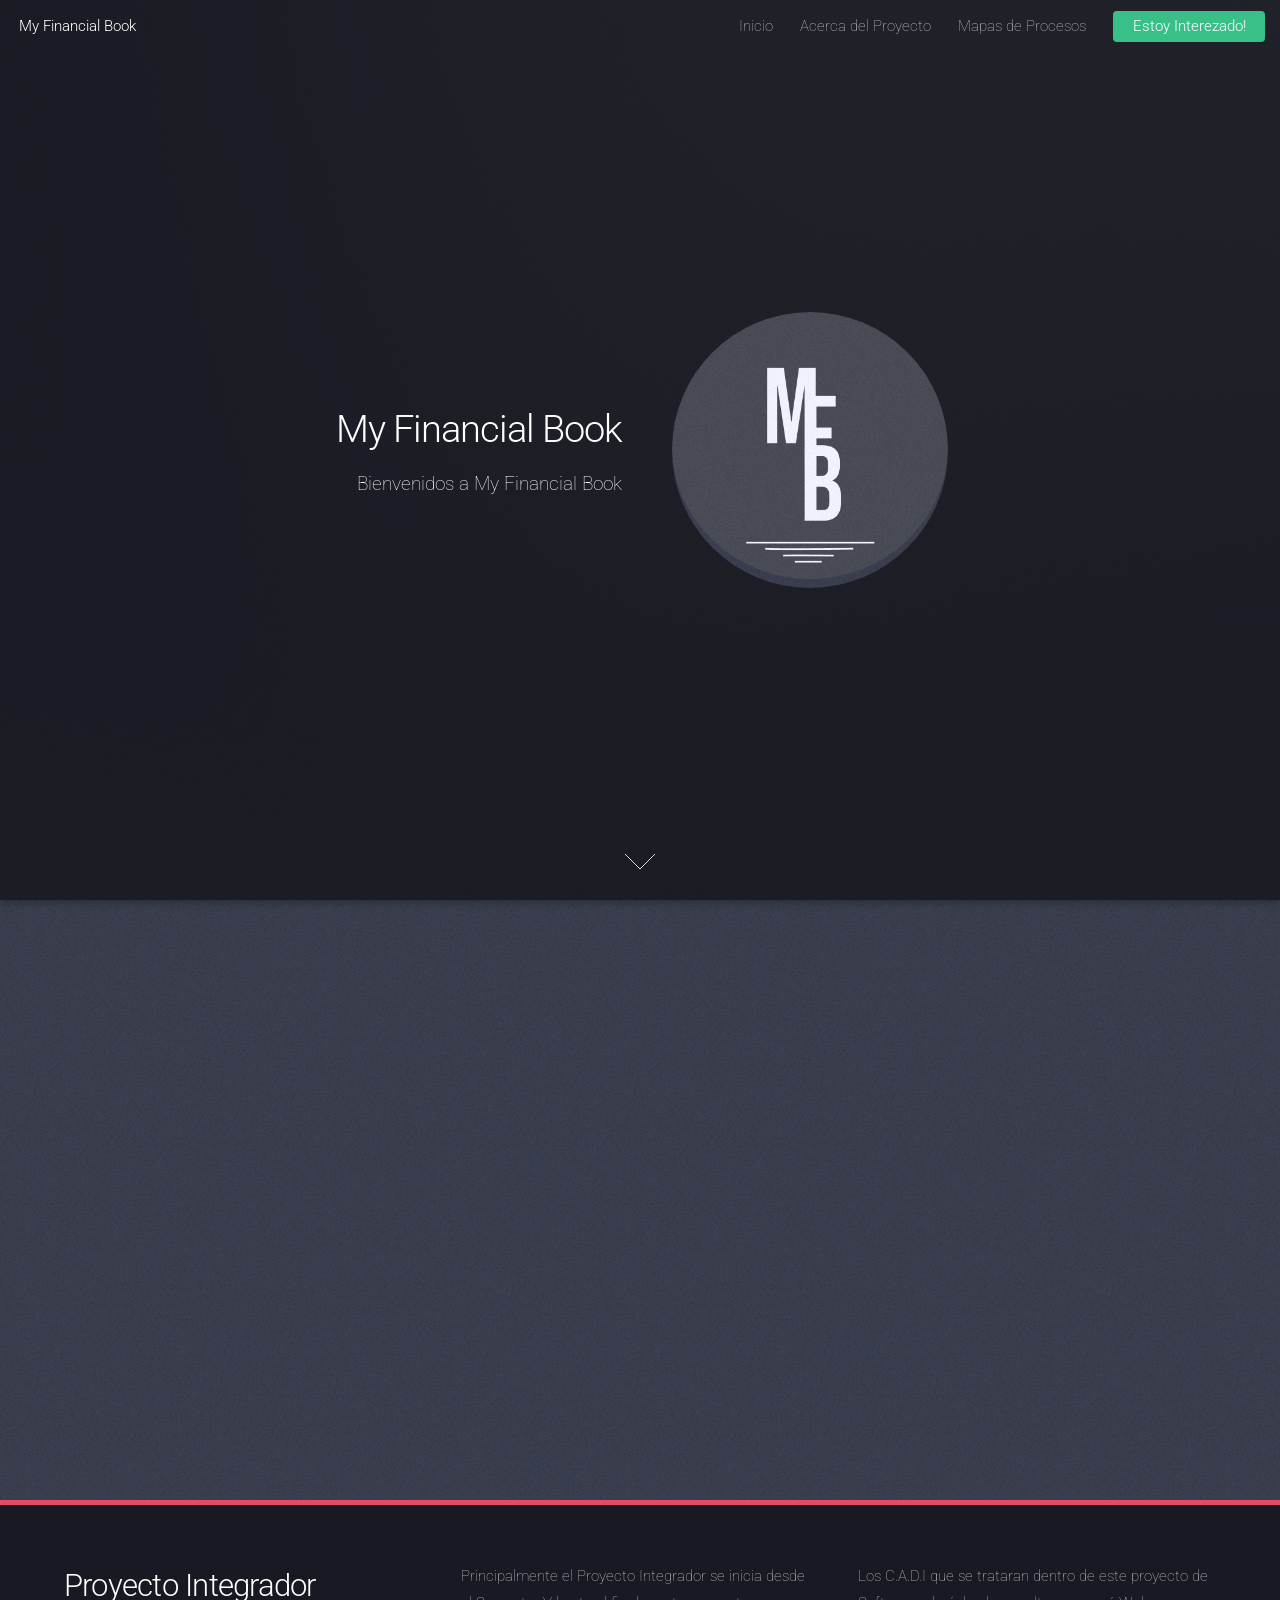
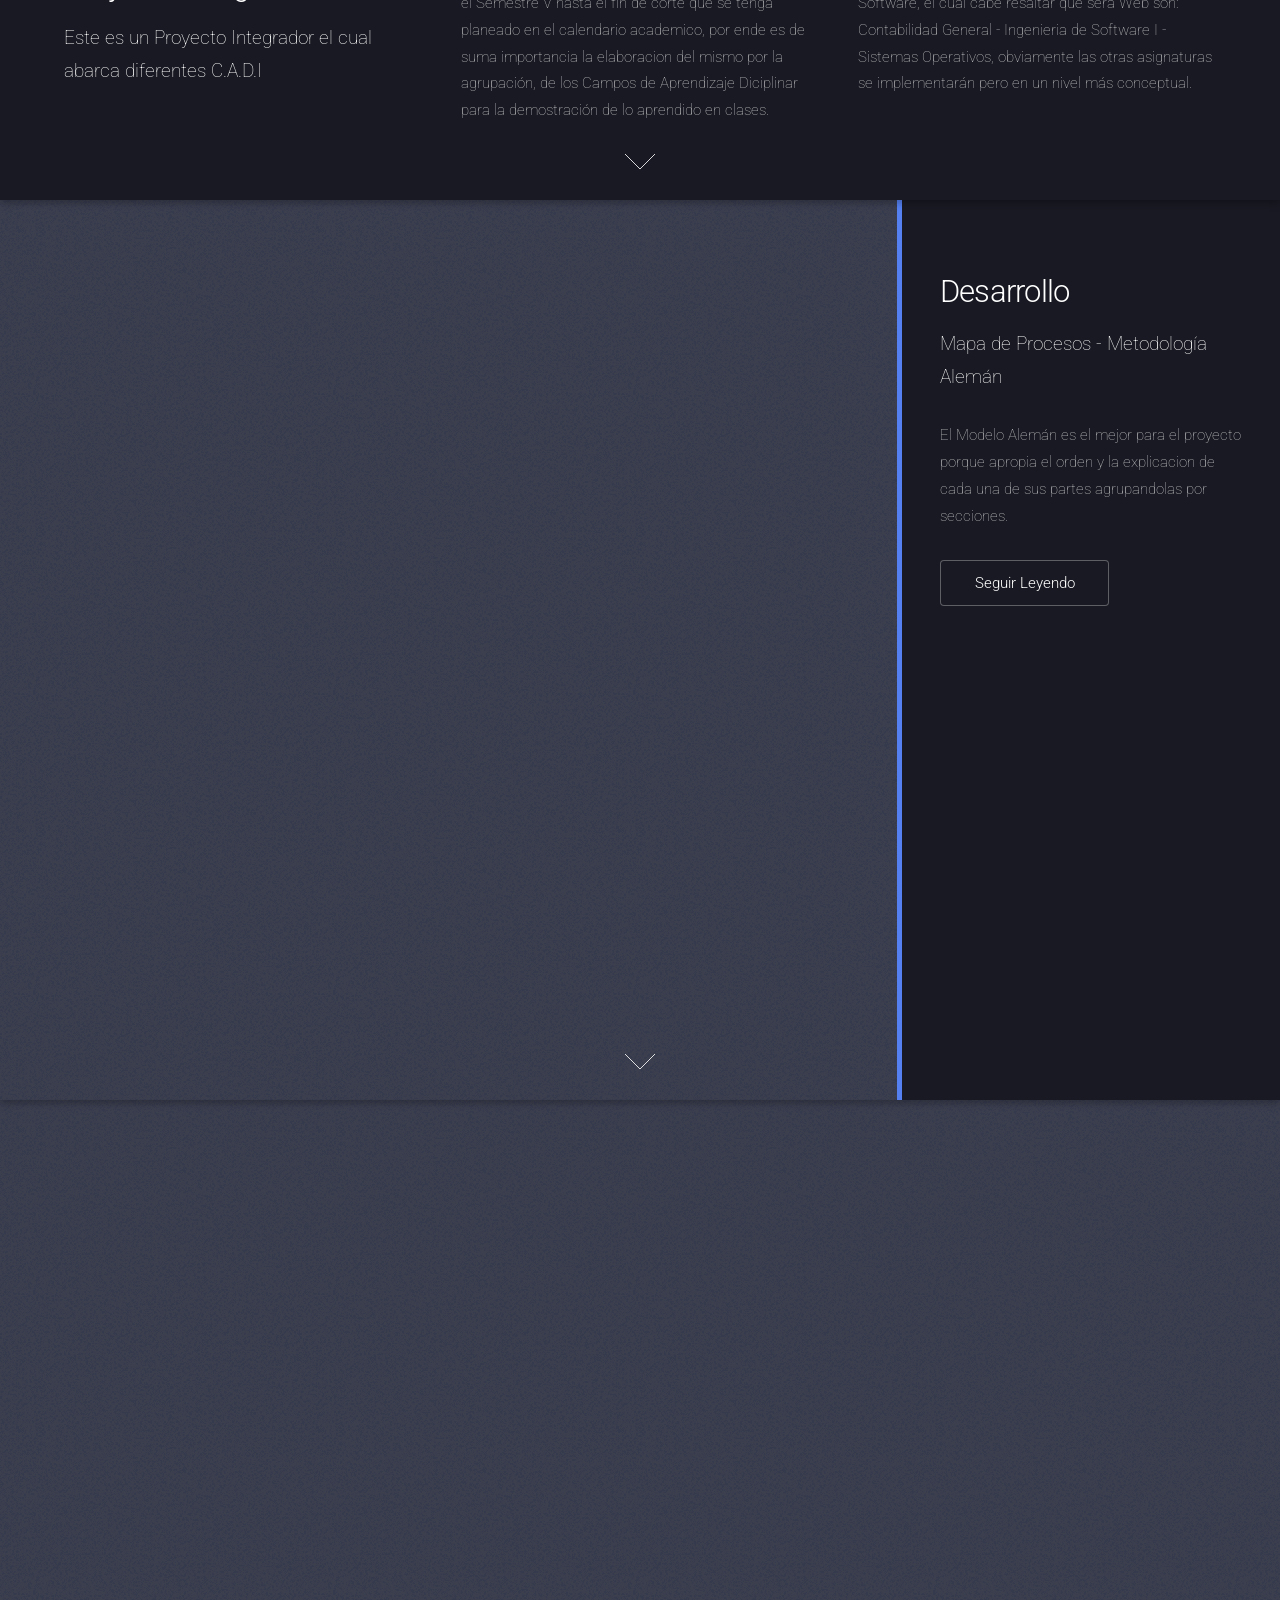
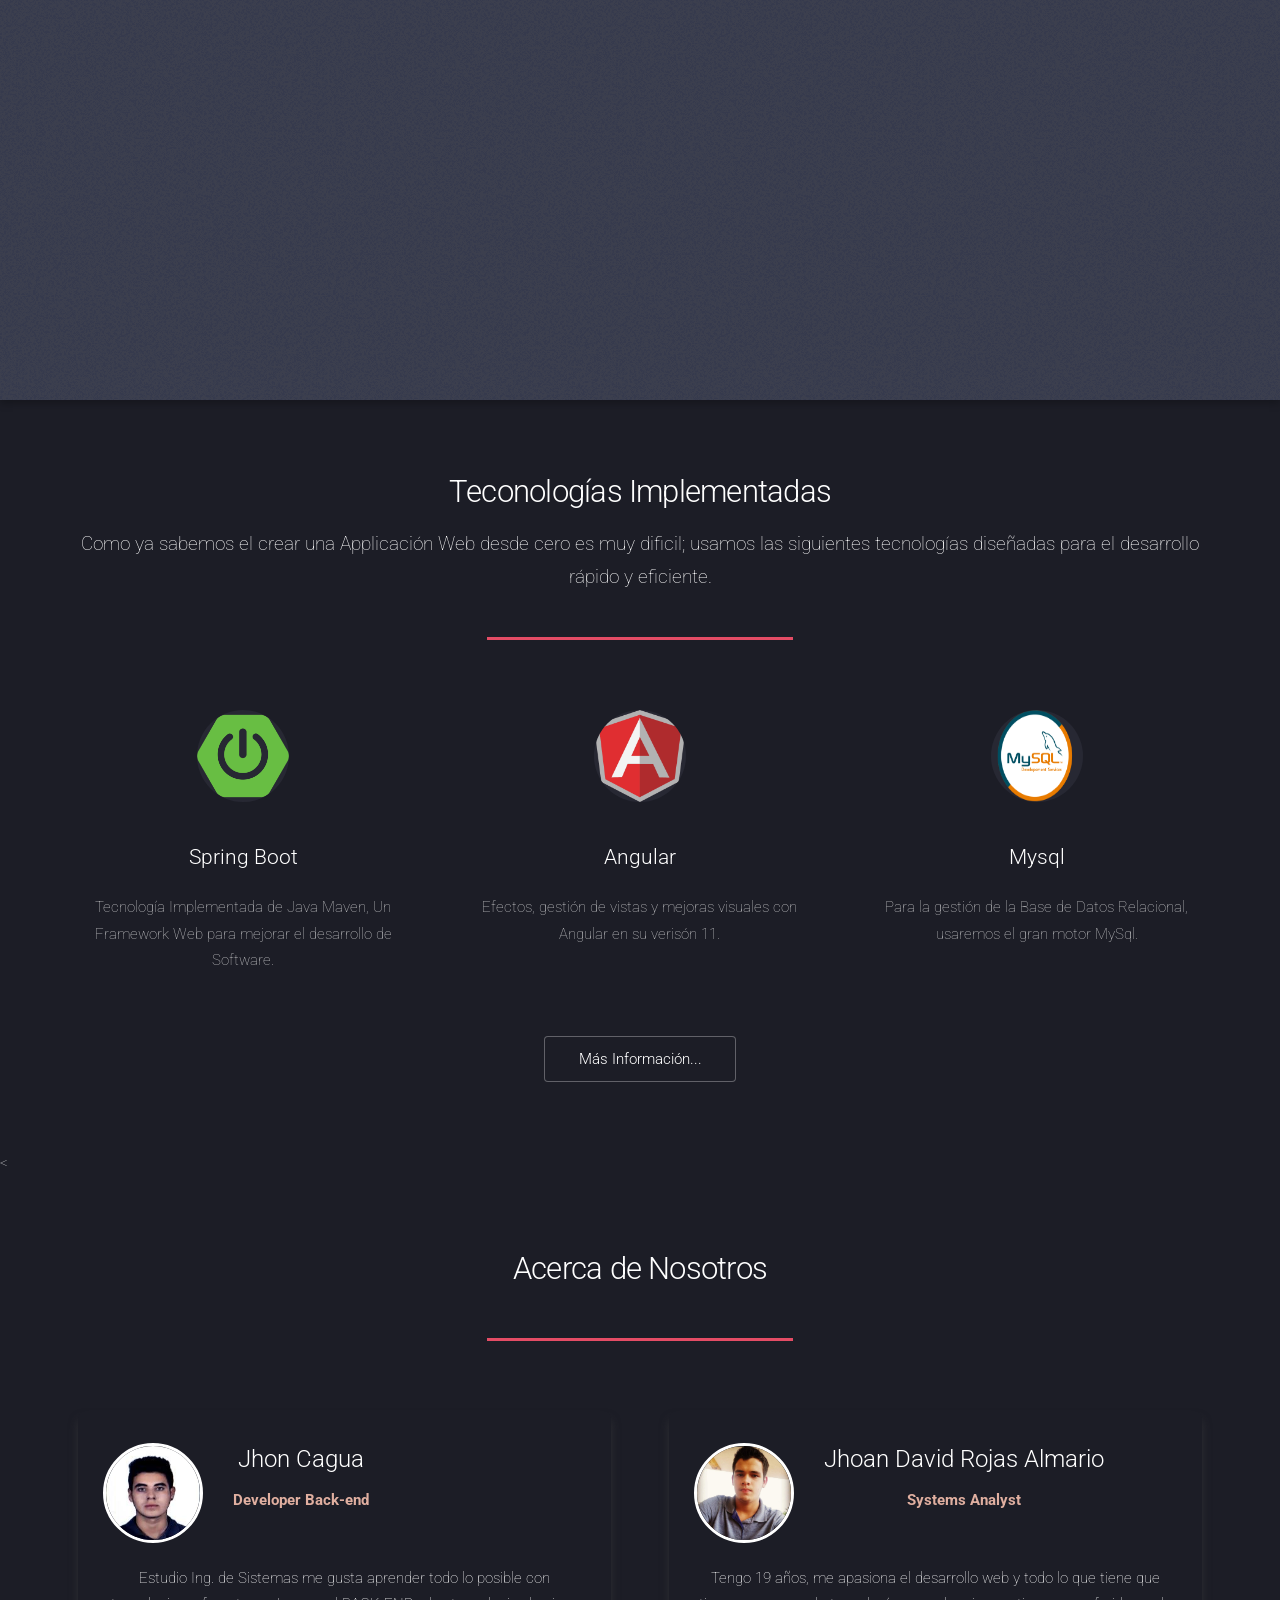
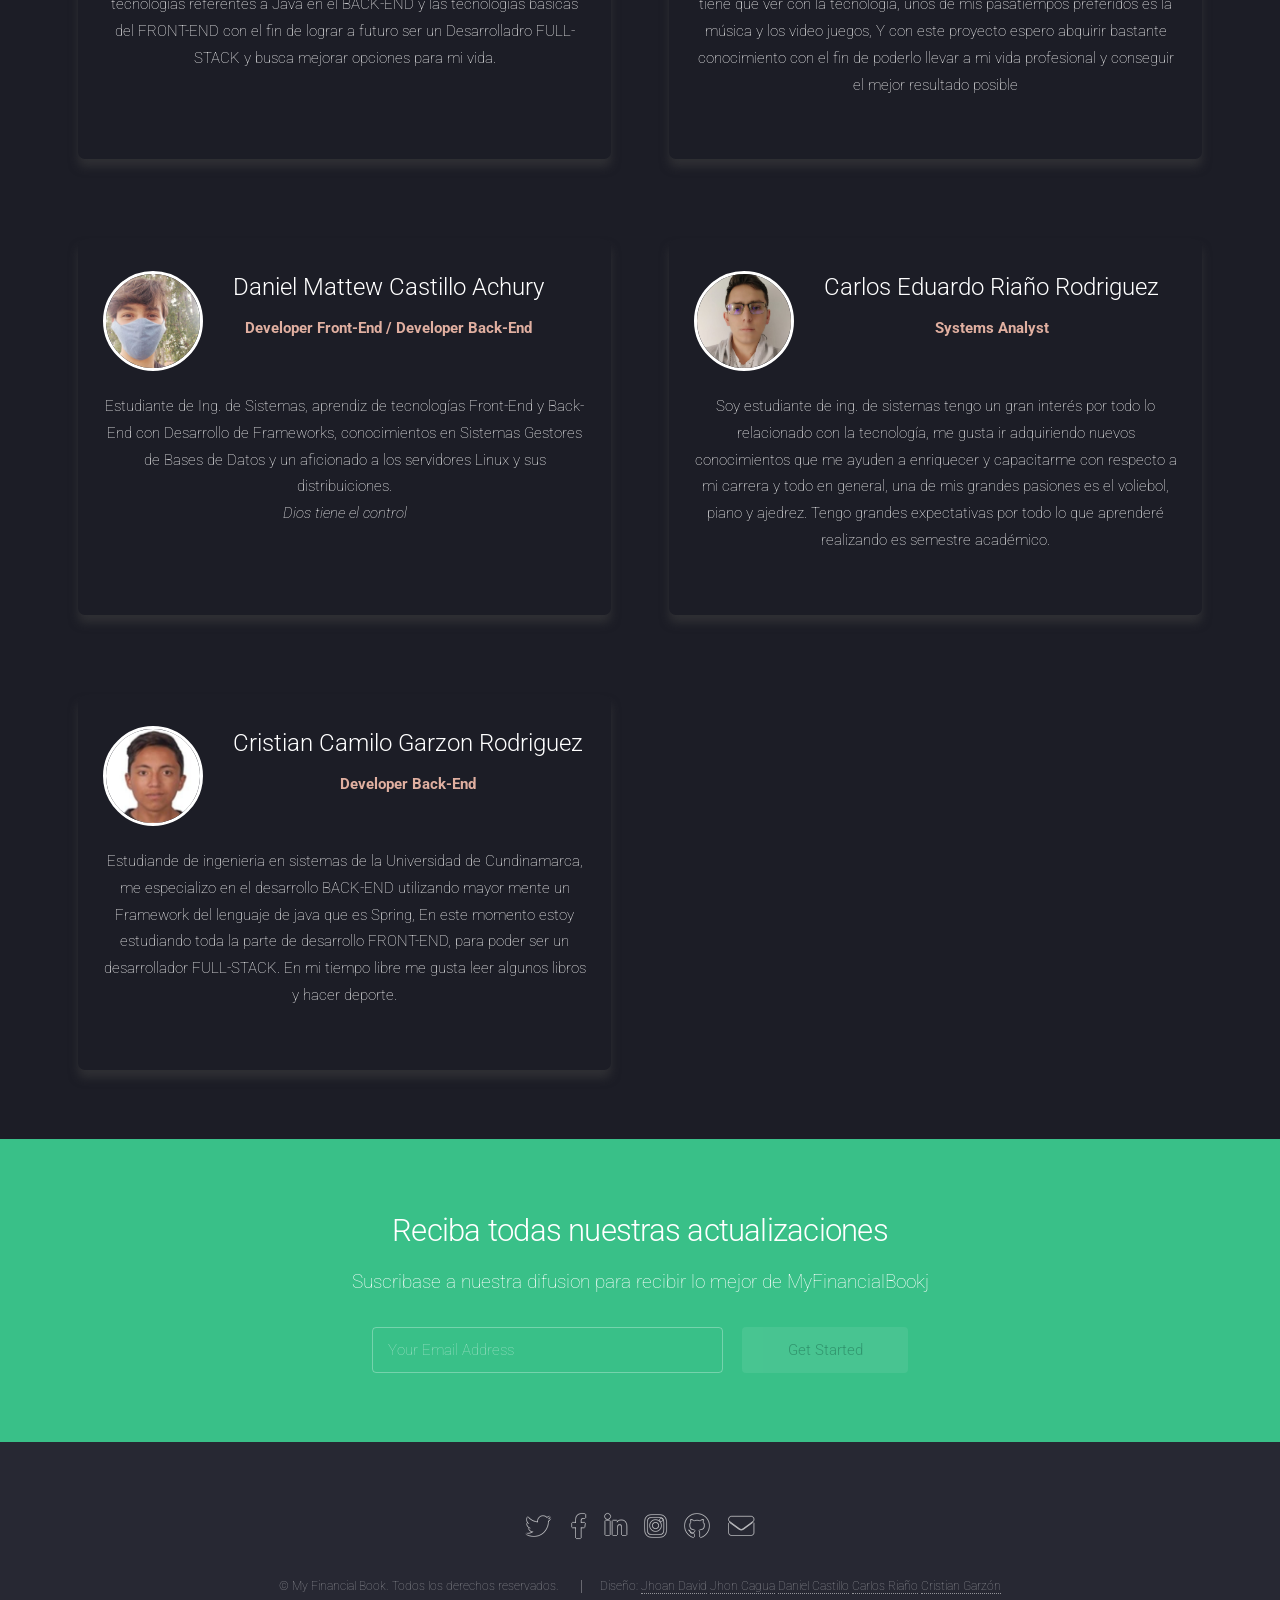
==== index.html @ 5e16d626 "Add files via upload" ====
<!DOCTYPE HTML>
<!---->

<html>
	<head>
		<title>Proyecto Integrador - Semestre V</title>
		<meta charset="utf-8" />
		<meta name="viewport" content="width=device-width, initial-scale=1, user-scalable=no" />
		<link rel="stylesheet" href="assets/css/main.css" />
		<link rel="stylesheet" href="assets/css/acercaNosotros.css">
		<noscript><link rel="stylesheet" href="assets/css/noscript.css" /></noscript>
	</head>
	<body class="is-preload landing">
		<div id="page-wrapper">

			<!-- Cabecera -->
				<header id="header">
					<h1 id="logo"><a href="index.html">My Financial Book</a></h1>
					<nav id="nav">
						<ul>
							<li><a href="index.html">Inicio</a></li>
							<li>
								<a href="#">Acerca del Proyecto</a>
								<ul>
									<li><a href="left-sidebar.html">Objetivos</a></li>
									<li><a href="right-sidebar.html">¿Como surgió el Proyecto?</a></li>
									<li><a href="no-sidebar.html">Aspectos Positivos</a></li>
									<li><a href="negativo-no-sidebar.html">Aspectos Negativos</a></li>
									<li><a href="producto-no-sidebar.html">Producto Final y/o Resultado</a></li>
									<li><a href="Cronograma-right-sidebar.html">Cronograma de Actividades</a></li>
									<li>
										<a href="#">Tecnicas 
											de Recolección de Datos</a>
										<ul>
											<li><a href="Entrevista-left-sidebar.html">Entrevista</a></li>
											<li><a href="Encuesta-left-sidebar.html">Encuesta</a></li>
											<li><a href="Observacion-left-sidebar.html">Observación</a></li>
											<li><a href="Diccionario-left-sidebar.html">Diccionario de Datos</a></li>
											<li><a href="Diagrama-left-sidebar.html">Diagrama de Flujo</a></li>
										</ul>
									</li>
								</ul>
							</li>
							<li><a href="elements.html">Mapas de Procesos</a></li>
							<li><a href="#Intermedio" class="button primary">Estoy Interezado!</a></li>
						</ul>
					</nav>
				</header>

			<!-- Banner -->
				<section id="banner">
					<div class="content">
						<header>
							<h2>My Financial Book</h2>
							<p>Bienvenidos a My Financial Book<br/></p>
						</header>
						<span class="image"><img src="images/logo.png" alt="" /></span>
					</div>
					<a href="#one" class="goto-next scrolly">Next</a>
				</section>

			<!-- One -->
				<section id="one" class="spotlight style1 bottom">
					<span class="image fit main"><img src="images/principal.jpg" alt="" /></span>
					<div class="content">
						<div class="container">
							<div class="row">
								<div class="col-4 col-12-medium">
									<header>
										<h2>Proyecto Integrador</h2>
										<p>Este es un Proyecto Integrador el cual abarca diferentes C.A.D.I</p>
									</header>
								</div>
								<div class="col-4 col-12-medium">
									<p>Principalmente el Proyecto Integrador se inicia desde el Semestre V 
										hasta el fin de corte que se tenga planeado en el calendario academico,
										por ende es de suma importancia la elaboracion del mismo por la agrupación,
										de los Campos de Aprendizaje Diciplinar para la demostración de lo aprendido
										en clases.
									</p>
								</div>
								<div class="col-4 col-12-medium">
									<p>Los C.A.D.I que se trataran dentro de este proyecto de Software, el cúal 
										cabe resaltar que será Web son: Contabilidad General - Ingenieria de Software I 
										- Sistemas Operativos, obviamente las otras asignaturas se implementarán pero 
										en un nivel más conceptual.
									</p>
								</div>
							</div>
						</div>
					</div>
					<a href="#two" class="goto-next scrolly">Next</a>
				</section>

			<!-- Two -->
				<section id="two" class="spotlight style2 right">
					<span class="image fit main"><img src="images/banner2.jpg" alt="" /></span>
					<div class="content">
						<header>
							<h2>Desarrollo</h2>
							<p>Mapa de Procesos - Metodología Alemán</p>
						</header>
						<p>El Modelo Alemán es el mejor para el proyecto porque apropia el orden y la 
							explicacion de cada una de sus partes agrupandolas por secciones.</p>
						<ul class="actions">
							<li><a href="elements.html" class="button">Seguir Leyendo</a></li>
						</ul>
					</div>
					<a href="#three" class="goto-next scrolly">Next</a>
				</section>

			<!-- Three -->
				<section id="three" class="spotlight style3 left">
					<span class="image fit main bottom"><img src="images/foto3.jpg" alt="" /></span>
					<div class="content">
						<header>
							<h2>Objetivos del Proyecto</h2>
							<p>Objetivos Generales y Especificos</p>
						</header>
						<p>Objetivos claricados acerca del proyecto y con sus especificaciones</p>
						<ul class="actions">
							<li><a href="left-sidebar.html" class="button">Seguir Leyendo</a></li>
						</ul>
					</div>
					<a href="#four" class="goto-next scrolly">Next</a>
				</section>

			<!-- Four -->
				<section id="four" class="wrapper style1 special fade-up">
					<div class="container">
						<header class="major">
							<h2>Teconologías Implementadas </h2>
							<p>Como ya sabemos el crear una Applicación Web desde cero es muy dificil; usamos 
								las siguientes tecnologías diseñadas para el desarrollo rápido y eficiente.
							</p>
						</header>
						<div class="box alt">
							<div class="row gtr-uniform">
								<section class="col-4 col-6-medium col-12-xsmall">
									<img src="/images/spring-boot.png" class="icon solid alt major fa-chart-area"></img>
									<h3>Spring Boot </h3>
									<p>Tecnología Implementada de Java Maven, Un Framework Web para mejorar el desarrollo de Software.</p>
								</section>
								<section class="col-4 col-6-medium col-12-xsmall">
									<img src="/images/angular.png"  class="icon solid alt major fa-comment"></img>
									<h3>Angular</h3>
									<p>Efectos, gestión de vistas y mejoras visuales con Angular en su verisón 11.</p>
								</section>
								<section class="col-4 col-6-medium col-12-xsmall">
									<img src="/images/mysql.png" class="icon solid alt major fa-flask"></img>
									<h3>Mysql</h3>
									<p>Para la gestión de la Base de Datos Relacional, usaremos el gran motor MySql.</p>
								</section>
								
							</div>
						</div>
						<footer class="major">
							<ul class="actions special">
								<li><a href="https://spring.io/" class="button">Más Información...</a></li>
							</ul>
						</footer>
					</div>
				</section>

				< <!-- Intermidian -> (About) -->
				<section id="Intermedio" class="wrapper style1 special fade-up">
					<div class="container">
						<header class="major">
							<h2>Acerca de Nosotros</h2>
						</header>
						<div class="box alt">
							<div class="row gtr-uniform">
								<div class="testimony__grid">
									<article class="testimony__item">
										<div class="testimony__person">
											<img src="images/sebas_3.jpg" class="testimony__img" alt="">
											<div class="testimony__texts">
												<h3 class="testimony__name">Jhon Cagua</h3>
												<p class="testimony__verification">Developer Back-end</p>
											</div>
										</div>
										<p class="testimony__reviw">Estudio Ing. de Sistemas me gusta aprender todo lo posible con tecnologias
											referentes a Java en el BACK-END y las tecnologias basicas del FRONT-END con el fin de lograr
											a futuro ser un Desarrolladro FULL-STACK y busca mejorar opciones para mi vida.
										</p>
									</article>
									<article class="testimony__item">
										<div class="testimony__person">
											<img src="images/johan.jpeg" class="testimony__img" alt="">
											<div class="testimony__texts">
												<h3 class="testimony__name">Jhoan David Rojas Almario</h3>
												<p class="testimony__verification">Systems Analyst</p>
											</div>
										</div>
										<p class="testimony__reviw"> 
											Tengo 19 años, me apasiona el desarrollo web y todo lo que tiene que tiene que ver con la tecnología,
											unos de mis pasatiempos preferidos es la música y los video juegos, Y con este proyecto 
											espero abquirir bastante conocimiento con el fin de poderlo llevar a mi vida profesional 
											y conseguir el mejor resultado posible</p>
									</article>
									<article class="testimony__item">
										<div class="testimony__person">
											<img src="images/DanielCas.jpg" class="testimony__img" alt="">
											<div class="testimony__texts">
												<h3 class="testimony__name">Daniel Mattew Castillo Achury</h3>
												<p class="testimony__verification">Developer Front-End / Developer Back-End</p>
											</div>
										</div>
										<p class="testimony__reviw"> 
											Estudiante de Ing. de Sistemas, aprendiz de tecnologías Front-End y Back-End
										con Desarrollo de Frameworks, conocimientos en Sistemas Gestores de Bases de Datos y un 
									aficionado a los servidores Linux y sus distribuiciones. <br> <i>Dios tiene el control</i> </p>
									</article>
									<article class="testimony__item">
										<div class="testimony__person">
											<img src="images/eduardo.jpeg" class="testimony__img" alt="">
											<div class="testimony__texts">
												<h3 class="testimony__name">Carlos Eduardo Riaño Rodriguez</h3>
												<p class="testimony__verification">Systems Analyst</p>
											</div>
										</div>
										<p class="testimony__reviw"> 
											Soy estudiante de ing. de sistemas tengo un gran interés por todo lo relacionado con la tecnología, me gusta ir adquiriendo nuevos conocimientos que me ayuden a enriquecer y capacitarme con respecto a mi carrera y todo en general, una de mis grandes pasiones es el voliebol, piano y ajedrez. Tengo grandes expectativas por todo lo que aprenderé realizando es semestre académico.</p>
									</article>
									<article class="testimony__item">
										<div class="testimony__person">
											<img src="images/cristian.jpg" class="testimony__img" alt="">
											<div class="testimony__texts">
												<h3 class="testimony__name">Cristian Camilo Garzon Rodriguez</h3>
												<p class="testimony__verification">Developer Back-End</p>
											</div>
										</div>
										<p class="testimony__reviw"> 
											Estudiande de ingenieria en sistemas de la Universidad de Cundinamarca, me especializo en el desarrollo BACK-END utilizando mayor mente un Framework del lenguaje de java que es Spring, En este momento estoy estudiando toda la parte de desarrollo FRONT-END, para poder ser un desarrollador FULL-STACK. En mi tiempo libre me gusta leer algunos libros y hacer deporte.</p>
									</article>
								</div>
							</div>
						</div>
					</div>
				</section>

			<!-- Five  -->
				<section id="five" class="wrapper style2 special fade">
					<div class="container">
						<header class="negro">
							<h2 class="negro">Reciba todas nuestras actualizaciones</h2>
							<p class="negro">Suscribase a nuestra difusion para recibir lo mejor de MyFinancialBookj</p>
						</header>
						<form method="post" action="#" class="cta">
							<div class="row gtr-uniform gtr-50">
								<div class="col-8 col-12-xsmall"><input type="email" name="email" id="email" placeholder="Your Email Address" /></div>
								<div class="col-4 col-12-xsmall"><input type="submit" value="Get Started" class="fit primary" disabled /></div>
							</div>
						</form>
					</div>
				</section>

			<!-- Footer -->
				<footer id="footer">
					<ul class="icons">
						<li><a href="#" class="icon brands alt fa-twitter"><span class="label">Twitter</span></a></li>
						<li><a href="https://www.facebook.com/Dani22p3" class="icon brands alt fa-facebook-f"><span class="label">Facebook</span></a></li>
						<li><a href="https://www.linkedin.com/in/jhon-sebastian-cagua-59160a207/" class="icon brands alt fa-linkedin-in"><span class="label">LinkedIn</span></a></li>
						<li><a href="https://www.instagram.com/cristiangarzon250/?hl=es-la" class="icon brands alt fa-instagram"><span class="label">Instagram</span></a></li>
						<li><a href="https://github.com/Daniel-Cas/WebPage" class="icon brands alt fa-github"><span class="label">GitHub</span></a></li>
						<li><a href="#" class="icon solid alt fa-envelope"><span class="label">Email</span></a></li>
					</ul>
					<ul class="copyright">
						<li>&copy; My Financial Book. Todos los derechos reservados.</li>
						<li>Diseño: <a href="">Jhoan David</a>
							<a href="">Jhon Cagua</a>
							<a href="">Daniel Castillo</a>
							<a href="">Carlos Riaño</a>
							<a href="">Cristian Garzón</a>
						</li>
					</ul>
				</footer>

		</div>

		<!-- Scripts -->
			<script src="assets/js/jquery.min.js"></script>
			<script src="assets/js/jquery.scrolly.min.js"></script>
			<script src="assets/js/jquery.dropotron.min.js"></script>
			<script src="assets/js/jquery.scrollex.min.js"></script>
			<script src="assets/js/browser.min.js"></script>
			<script src="assets/js/breakpoints.min.js"></script>
			<script src="assets/js/util.js"></script>
			<script src="assets/js/main.js"></script>

	</body>
</html>
---- assets/css/main.css ----
@import url("fontawesome-all.min.css");
@import url("https://fonts.googleapis.com/css?family=Roboto:100,300,100italic,300italic");

/*
	Landed by HTML5 UP
	html5up.net | @ajlkn
	Free for personal and commercial use under the CCA 3.0 license (html5up.net/license)
*/

html, body, div, span, applet, object,
iframe, h1, h2, h3, h4, h5, h6, p, blockquote,
pre, a, abbr, acronym, address, big, cite,
code, del, dfn, em, img, ins, kbd, q, s, samp,
small, strike, strong, sub, sup, tt, var, b,
u, i, center, dl, dt, dd, ol, ul, li, fieldset,
form, label, legend, table, caption, tbody,
tfoot, thead, tr, th, td, article, aside,
canvas, details, embed, figure, figcaption,
footer, header, hgroup, menu, nav, output, ruby,
section, summary, time, mark, audio, video {
	margin: 0;
	padding: 0;
	border: 0;
	font-size: 100%;
	font: inherit;
	vertical-align: baseline;}

article, aside, details, figcaption, figure,
footer, header, hgroup, menu, nav, section {
	display: block;}

body {
	line-height: 1;
}

ol, ul {
	list-style: none;
}

blockquote, q {
	quotes: none;
}

	blockquote:before, blockquote:after, q:before, q:after {
		content: '';
		content: none;
	}

table {
	border-collapse: collapse;
	border-spacing: 0;
}

body {
	-webkit-text-size-adjust: none;
}

mark {
	background-color: transparent;
	color: inherit;
}

input::-moz-focus-inner {
	border: 0;
	padding: 0;
}

input, select, textarea {
	-moz-appearance: none;
	-webkit-appearance: none;
	-ms-appearance: none;
	appearance: none;
}

/* Basic */

	html {
		box-sizing: border-box;
	}

	*, *:before, *:after {
		box-sizing: inherit;
	}

	html, body {
		background: #1c1d26;
	}

	body.is-preload *, body.is-preload *:before, body.is-preload *:after {
		-moz-animation: none !important;
		-webkit-animation: none !important;
		-ms-animation: none !important;
		animation: none !important;
		-moz-transition: none !important;
		-webkit-transition: none !important;
		-ms-transition: none !important;
		transition: none !important;
	}

	body, input, select, textarea {
		color: rgba(255, 255, 255, 0.75);
		font-family: "Roboto", Helvetica, sans-serif;
		font-size: 15pt;
		font-weight: 100;
		line-height: 1.75em;
	}

	a {
		-moz-transition: border-color 0.2s ease-in-out, color 0.2s ease-in-out;
		-webkit-transition: border-color 0.2s ease-in-out, color 0.2s ease-in-out;
		-ms-transition: border-color 0.2s ease-in-out, color 0.2s ease-in-out;
		transition: border-color 0.2s ease-in-out, color 0.2s ease-in-out;
		border-bottom: dotted 1px;
		color: #e44c65;
		text-decoration: none;
	}

		a:hover {
			color: #e44c65 !important;
			border-bottom-color: transparent;
		}

	strong, b {
		color: #ffffff;
		font-weight: 300;
	}

	em, i {
		font-style: italic;
	}

	p {
		margin: 0 0 2em 0;
	}

	h1, h2, h3, h4, h5, h6 {
		color: #ffffff;
		font-weight: 300;
		line-height: 1em;
		margin: 0 0 1em 0;
	}

		h1 a, h2 a, h3 a, h4 a, h5 a, h6 a {
			color: inherit;
			border: 0;
		}

	h2 {
		font-size: 2em;
		line-height: 1.5em;
		letter-spacing: -0.025em;
	}

	h3 {
		font-size: 1.35em;
		line-height: 1.5em;
	}

	h4 {
		font-size: 1.1em;
		line-height: 1.5em;
	}

	h5 {
		font-size: 0.9em;
		line-height: 1.5em;
	}

	h6 {
		font-size: 0.7em;
		line-height: 1.5em;
	}

	sub {
		font-size: 0.8em;
		position: relative;
		top: 0.5em;
	}

	sup {
		font-size: 0.8em;
		position: relative;
		top: -0.5em;
	}

	hr {
		border: 0;
		border-bottom: solid 1px rgba(255, 255, 255, 0.3);
		margin: 3em 0;
	}

		hr.major {
			margin: 4em 0;
		}

	blockquote {
		border-left: solid 4px rgba(255, 255, 255, 0.3);
		font-style: italic;
		margin: 0 0 2em 0;
		padding: 0.5em 0 0.5em 2em;
	}

	code {
		background: rgba(255, 255, 255, 0.075);
		border-radius: 4px;
		font-family: "Courier New", monospace;
		font-size: 0.9em;
		margin: 0 0.25em;
		padding: 0.25em 0.65em;
	}

	pre {
		-webkit-overflow-scrolling: touch;
		font-family: "Courier New", monospace;
		font-size: 0.9em;
		margin: 0 0 2em 0;
	}

		pre code {
			display: block;
			line-height: 1.75em;
			padding: 1em 1.5em;
			overflow-x: auto;
		}

	.align-left {
		text-align: left;
	}

	.align-center {
		text-align: center;
	}

	.align-right {
		text-align: right;
	}

/* Loader */

	@-moz-keyframes spinner-show {
		0% {
			opacity: 0;
		}

		100% {
			opacity: 1;
		}
	}

	@-webkit-keyframes spinner-show {
		0% {
			opacity: 0;
		}

		100% {
			opacity: 1;
		}
	}

	@-ms-keyframes spinner-show {
		0% {
			opacity: 0;
		}

		100% {
			opacity: 1;
		}
	}

	@keyframes spinner-show {
		0% {
			opacity: 0;
		}

		100% {
			opacity: 1;
		}
	}

	@-moz-keyframes spinner-hide {
		0% {
			color: rgba(255, 255, 255, 0.15);
			z-index: 100001;
			-moz-transform: scale(1) rotate(0deg);
			-webkit-transform: scale(1) rotate(0deg);
			-ms-transform: scale(1) rotate(0deg);
			transform: scale(1) rotate(0deg);
		}

		99% {
			color: #1c1d26;
			z-index: 100001;
			-moz-transform: scale(0.5) rotate(360deg);
			-webkit-transform: scale(0.5) rotate(360deg);
			-ms-transform: scale(0.5) rotate(360deg);
			transform: scale(0.5) rotate(360deg);
		}

		100% {
			color: #1c1d26;
			z-index: -1;
			-moz-transform: scale(0.5) rotate(360deg);
			-webkit-transform: scale(0.5) rotate(360deg);
			-ms-transform: scale(0.5) rotate(360deg);
			transform: scale(0.5) rotate(360deg);
		}
	}

	@-webkit-keyframes spinner-hide {
		0% {
			color: rgba(255, 255, 255, 0.15);
			z-index: 100001;
			-moz-transform: scale(1) rotate(0deg);
			-webkit-transform: scale(1) rotate(0deg);
			-ms-transform: scale(1) rotate(0deg);
			transform: scale(1) rotate(0deg);
		}

		99% {
			color: #1c1d26;
			z-index: 100001;
			-moz-transform: scale(0.5) rotate(360deg);
			-webkit-transform: scale(0.5) rotate(360deg);
			-ms-transform: scale(0.5) rotate(360deg);
			transform: scale(0.5) rotate(360deg);
		}

		100% {
			color: #1c1d26;
			z-index: -1;
			-moz-transform: scale(0.5) rotate(360deg);
			-webkit-transform: scale(0.5) rotate(360deg);
			-ms-transform: scale(0.5) rotate(360deg);
			transform: scale(0.5) rotate(360deg);
		}
	}

	@-ms-keyframes spinner-hide {
		0% {
			color: rgba(255, 255, 255, 0.15);
			z-index: 100001;
			-moz-transform: scale(1) rotate(0deg);
			-webkit-transform: scale(1) rotate(0deg);
			-ms-transform: scale(1) rotate(0deg);
			transform: scale(1) rotate(0deg);
		}

		99% {
			color: #1c1d26;
			z-index: 100001;
			-moz-transform: scale(0.5) rotate(360deg);
			-webkit-transform: scale(0.5) rotate(360deg);
			-ms-transform: scale(0.5) rotate(360deg);
			transform: scale(0.5) rotate(360deg);
		}

		100% {
			color: #1c1d26;
			z-index: -1;
			-moz-transform: scale(0.5) rotate(360deg);
			-webkit-transform: scale(0.5) rotate(360deg);
			-ms-transform: scale(0.5) rotate(360deg);
			transform: scale(0.5) rotate(360deg);
		}
	}

	@keyframes spinner-hide {
		0% {
			color: rgba(255, 255, 255, 0.15);
			z-index: 100001;
			-moz-transform: scale(1) rotate(0deg);
			-webkit-transform: scale(1) rotate(0deg);
			-ms-transform: scale(1) rotate(0deg);
			transform: scale(1) rotate(0deg);
		}

		99% {
			color: #1c1d26;
			z-index: 100001;
			-moz-transform: scale(0.5) rotate(360deg);
			-webkit-transform: scale(0.5) rotate(360deg);
			-ms-transform: scale(0.5) rotate(360deg);
			transform: scale(0.5) rotate(360deg);
		}

		100% {
			color: #1c1d26;
			z-index: -1;
			-moz-transform: scale(0.5) rotate(360deg);
			-webkit-transform: scale(0.5) rotate(360deg);
			-ms-transform: scale(0.5) rotate(360deg);
			transform: scale(0.5) rotate(360deg);
		}
	}

	@-moz-keyframes spinner-rotate {
		0% {
			-moz-transform: scale(1) rotate(0deg);
			-webkit-transform: scale(1) rotate(0deg);
			-ms-transform: scale(1) rotate(0deg);
			transform: scale(1) rotate(0deg);
		}

		100% {
			-moz-transform: scale(1) rotate(360deg);
			-webkit-transform: scale(1) rotate(360deg);
			-ms-transform: scale(1) rotate(360deg);
			transform: scale(1) rotate(360deg);
		}
	}

	@-webkit-keyframes spinner-rotate {
		0% {
			-moz-transform: scale(1) rotate(0deg);
			-webkit-transform: scale(1) rotate(0deg);
			-ms-transform: scale(1) rotate(0deg);
			transform: scale(1) rotate(0deg);
		}

		100% {
			-moz-transform: scale(1) rotate(360deg);
			-webkit-transform: scale(1) rotate(360deg);
			-ms-transform: scale(1) rotate(360deg);
			transform: scale(1) rotate(360deg);
		}
	}

	@-ms-keyframes spinner-rotate {
		0% {
			-moz-transform: scale(1) rotate(0deg);
			-webkit-transform: scale(1) rotate(0deg);
			-ms-transform: scale(1) rotate(0deg);
			transform: scale(1) rotate(0deg);
		}

		100% {
			-moz-transform: scale(1) rotate(360deg);
			-webkit-transform: scale(1) rotate(360deg);
			-ms-transform: scale(1) rotate(360deg);
			transform: scale(1) rotate(360deg);
		}
	}

	@keyframes spinner-rotate {
		0% {
			-moz-transform: scale(1) rotate(0deg);
			-webkit-transform: scale(1) rotate(0deg);
			-ms-transform: scale(1) rotate(0deg);
			transform: scale(1) rotate(0deg);
		}

		100% {
			-moz-transform: scale(1) rotate(360deg);
			-webkit-transform: scale(1) rotate(360deg);
			-ms-transform: scale(1) rotate(360deg);
			transform: scale(1) rotate(360deg);
		}
	}

	@-moz-keyframes overlay-hide {
		0% {
			opacity: 1;
			z-index: 100000;
		}

		15% {
			opacity: 1;
			z-index: 100000;
		}

		99% {
			opacity: 0;
			z-index: 100000;
		}

		100% {
			opacity: 0;
			z-index: -1;
		}
	}

	@-webkit-keyframes overlay-hide {
		0% {
			opacity: 1;
			z-index: 100000;
		}

		15% {
			opacity: 1;
			z-index: 100000;
		}

		99% {
			opacity: 0;
			z-index: 100000;
		}

		100% {
			opacity: 0;
			z-index: -1;
		}
	}

	@-ms-keyframes overlay-hide {
		0% {
			opacity: 1;
			z-index: 100000;
		}

		15% {
			opacity: 1;
			z-index: 100000;
		}

		99% {
			opacity: 0;
			z-index: 100000;
		}

		100% {
			opacity: 0;
			z-index: -1;
		}
	}

	@keyframes overlay-hide {
		0% {
			opacity: 1;
			z-index: 100000;
		}

		15% {
			opacity: 1;
			z-index: 100000;
		}

		99% {
			opacity: 0;
			z-index: 100000;
		}

		100% {
			opacity: 0;
			z-index: -1;
		}
	}

	body.landing {
		text-decoration: none;
	}

		body.landing:before {
			-moz-osx-font-smoothing: grayscale;
			-webkit-font-smoothing: antialiased;
			display: inline-block;
			font-style: normal;
			font-variant: normal;
			text-rendering: auto;
			line-height: 1;
			text-transform: none !important;
			font-family: 'Font Awesome 5 Free';
			font-weight: 900;
		}

		body.landing:before {
			-moz-animation: spinner-show 1.5s 1 0.25s ease forwards, spinner-hide 0.25s ease-in-out forwards !important;
			-webkit-animation: spinner-show 1.5s 1 0.25s ease forwards, spinner-hide 0.25s ease-in-out forwards !important;
			-ms-animation: spinner-show 1.5s 1 0.25s ease forwards, spinner-hide 0.25s ease-in-out forwards !important;
			animation: spinner-show 1.5s 1 0.25s ease forwards, spinner-hide 0.25s ease-in-out forwards !important;
			-moz-transform-origin: 50% 50%;
			-webkit-transform-origin: 50% 50%;
			-ms-transform-origin: 50% 50%;
			transform-origin: 50% 50%;
			color: rgba(255, 255, 255, 0.15);
			content: '\f1ce';
			cursor: default;
			display: block;
			font-size: 2em;
			height: 2em;
			left: 50%;
			line-height: 2em;
			margin: -1em 0 0 -1em;
			opacity: 0;
			position: fixed;
			text-align: center;
			top: 50%;
			width: 2em;
			z-index: -1;
		}

		body.landing:after {
			-moz-animation: overlay-hide 1.5s ease-in forwards !important;
			-webkit-animation: overlay-hide 1.5s ease-in forwards !important;
			-ms-animation: overlay-hide 1.5s ease-in forwards !important;
			animation: overlay-hide 1.5s ease-in forwards !important;
			background: #1c1d26;
			content: '';
			display: block;
			height: 100%;
			left: 0;
			opacity: 0;
			position: fixed;
			top: 0;
			width: 100%;
			z-index: -1;
		}

		body.landing.is-preload:before {
			-moz-animation: spinner-show 1.5s 1 0.25s ease forwards, spinner-rotate 0.75s infinite linear !important;
			-webkit-animation: spinner-show 1.5s 1 0.25s ease forwards, spinner-rotate 0.75s infinite linear !important;
			-ms-animation: spinner-show 1.5s 1 0.25s ease forwards, spinner-rotate 0.75s infinite linear !important;
			animation: spinner-show 1.5s 1 0.25s ease forwards, spinner-rotate 0.75s infinite linear !important;
			z-index: 100001;
		}

		body.landing.is-preload:after {
			-moz-animation: none !important;
			-webkit-animation: none !important;
			-ms-animation: none !important;
			animation: none !important;
			opacity: 1;
			z-index: 100000;
		}

	@media (-webkit-min-device-pixel-ratio: 2) {

		body.landing:before {
			line-height: 2.025em;
		}

	}

/* Container */

	.container {
		margin: 0 auto;
		max-width: calc(100% - 4em);
		width: 70em;
	}

		.container.xsmall {
			width: 17.5em;
		}

		.container.small {
			width: 35em;
		}

		.container.medium {
			width: 52.5em;
		}

		.container.large {
			width: 87.5em;
		}

		.container.xlarge {
			width: 105em;
		}

		.container.max {
			width: 100%;
		}

		@media screen and (max-width: 1280px) {

			.container {
				width: 90%;
				max-width: 100%;
			}

		}

		@media screen and (max-width: 980px) {

			.container {
				width: 100% !important;
			}

		}

/* Row */

	.row {
		display: flex;
		flex-wrap: wrap;
		box-sizing: border-box;
		align-items: stretch;
	}

		.row > * {
			box-sizing: border-box;
		}

		.row.gtr-uniform > * > :last-child {
			margin-bottom: 0;
		}

		.row.aln-left {
			justify-content: flex-start;
		}

		.row.aln-center {
			justify-content: center;
		}

		.row.aln-right {
			justify-content: flex-end;
		}

		.row.aln-top {
			align-items: flex-start;
		}

		.row.aln-middle {
			align-items: center;
		}

		.row.aln-bottom {
			align-items: flex-end;
		}

		.row > .imp {
			order: -1;
		}

		.row > .col-1 {
			width: 8.33333%;
		}

		.row > .off-1 {
			margin-left: 8.33333%;
		}

		.row > .col-2 {
			width: 16.66667%;
		}

		.row > .off-2 {
			margin-left: 16.66667%;
		}

		.row > .col-3 {
			width: 25%;
		}

		.row > .off-3 {
			margin-left: 25%;
		}

		.row > .col-4 {
			width: 33.33333%;
		}

		.row > .off-4 {
			margin-left: 33.33333%;
		}

		.row > .col-5 {
			width: 41.66667%;
		}

		.row > .off-5 {
			margin-left: 41.66667%;
		}

		.row > .col-6 {
			width: 50%;
		}

		.row > .off-6 {
			margin-left: 50%;
		}

		.row > .col-7 {
			width: 58.33333%;
		}

		.row > .off-7 {
			margin-left: 58.33333%;
		}

		.row > .col-8 {
			width: 66.66667%;
		}

		.row > .off-8 {
			margin-left: 66.66667%;
		}

		.row > .col-9 {
			width: 75%;
		}

		.row > .off-9 {
			margin-left: 75%;
		}

		.row > .col-10 {
			width: 83.33333%;
		}

		.row > .off-10 {
			margin-left: 83.33333%;
		}

		.row > .col-11 {
			width: 91.66667%;
		}

		.row > .off-11 {
			margin-left: 91.66667%;
		}

		.row > .col-12 {
			width: 100%;
		}

		.row > .off-12 {
			margin-left: 100%;
		}

		.row.gtr-0 {
			margin-top: 0;
			margin-left: 0em;
		}

			.row.gtr-0 > * {
				padding: 0 0 0 0em;
			}

			.row.gtr-0.gtr-uniform {
				margin-top: 0em;
			}

				.row.gtr-0.gtr-uniform > * {
					padding-top: 0em;
				}

		.row.gtr-25 {
			margin-top: 0;
			margin-left: -0.625em;
		}

			.row.gtr-25 > * {
				padding: 0 0 0 0.625em;
			}

			.row.gtr-25.gtr-uniform {
				margin-top: -0.625em;
			}

				.row.gtr-25.gtr-uniform > * {
					padding-top: 0.625em;
				}

		.row.gtr-50 {
			margin-top: 0;
			margin-left: -1.25em;
		}

			.row.gtr-50 > * {
				padding: 0 0 0 1.25em;
			}

			.row.gtr-50.gtr-uniform {
				margin-top: -1.25em;
			}

				.row.gtr-50.gtr-uniform > * {
					padding-top: 1.25em;
				}

		.row {
			margin-top: 0;
			margin-left: -2.5em;
		}

			.row > * {
				padding: 0 0 0 2.5em;
			}

			.row.gtr-uniform {
				margin-top: -2.5em;
			}

				.row.gtr-uniform > * {
					padding-top: 2.5em;
				}

		.row.gtr-150 {
			margin-top: 0;
			margin-left: -3.75em;
		}

			.row.gtr-150 > * {
				padding: 0 0 0 3.75em;
			}

			.row.gtr-150.gtr-uniform {
				margin-top: -3.75em;
			}

				.row.gtr-150.gtr-uniform > * {
					padding-top: 3.75em;
				}

		.row.gtr-200 {
			margin-top: 0;
			margin-left: -5em;
		}

			.row.gtr-200 > * {
				padding: 0 0 0 5em;
			}

			.row.gtr-200.gtr-uniform {
				margin-top: -5em;
			}

				.row.gtr-200.gtr-uniform > * {
					padding-top: 5em;
				}

		@media screen and (max-width: 1680px) {

			.row {
				display: flex;
				flex-wrap: wrap;
				box-sizing: border-box;
				align-items: stretch;
			}

				.row > * {
					box-sizing: border-box;
				}

				.row.gtr-uniform > * > :last-child {
					margin-bottom: 0;
				}

				.row.aln-left {
					justify-content: flex-start;
				}

				.row.aln-center {
					justify-content: center;
				}

				.row.aln-right {
					justify-content: flex-end;
				}

				.row.aln-top {
					align-items: flex-start;
				}

				.row.aln-middle {
					align-items: center;
				}

				.row.aln-bottom {
					align-items: flex-end;
				}

				.row > .imp-xlarge {
					order: -1;
				}

				.row > .col-1-xlarge {
					width: 8.33333%;
				}

				.row > .off-1-xlarge {
					margin-left: 8.33333%;
				}

				.row > .col-2-xlarge {
					width: 16.66667%;
				}

				.row > .off-2-xlarge {
					margin-left: 16.66667%;
				}

				.row > .col-3-xlarge {
					width: 25%;
				}

				.row > .off-3-xlarge {
					margin-left: 25%;
				}

				.row > .col-4-xlarge {
					width: 33.33333%;
				}

				.row > .off-4-xlarge {
					margin-left: 33.33333%;
				}

				.row > .col-5-xlarge {
					width: 41.66667%;
				}

				.row > .off-5-xlarge {
					margin-left: 41.66667%;
				}

				.row > .col-6-xlarge {
					width: 50%;
				}

				.row > .off-6-xlarge {
					margin-left: 50%;
				}

				.row > .col-7-xlarge {
					width: 58.33333%;
				}

				.row > .off-7-xlarge {
					margin-left: 58.33333%;
				}

				.row > .col-8-xlarge {
					width: 66.66667%;
				}

				.row > .off-8-xlarge {
					margin-left: 66.66667%;
				}

				.row > .col-9-xlarge {
					width: 75%;
				}

				.row > .off-9-xlarge {
					margin-left: 75%;
				}

				.row > .col-10-xlarge {
					width: 83.33333%;
				}

				.row > .off-10-xlarge {
					margin-left: 83.33333%;
				}

				.row > .col-11-xlarge {
					width: 91.66667%;
				}

				.row > .off-11-xlarge {
					margin-left: 91.66667%;
				}

				.row > .col-12-xlarge {
					width: 100%;
				}

				.row > .off-12-xlarge {
					margin-left: 100%;
				}

				.row.gtr-0 {
					margin-top: 0;
					margin-left: 0em;
				}

					.row.gtr-0 > * {
						padding: 0 0 0 0em;
					}

					.row.gtr-0.gtr-uniform {
						margin-top: 0em;
					}

						.row.gtr-0.gtr-uniform > * {
							padding-top: 0em;
						}

				.row.gtr-25 {
					margin-top: 0;
					margin-left: -0.625em;
				}

					.row.gtr-25 > * {
						padding: 0 0 0 0.625em;
					}

					.row.gtr-25.gtr-uniform {
						margin-top: -0.625em;
					}

						.row.gtr-25.gtr-uniform > * {
							padding-top: 0.625em;
						}

				.row.gtr-50 {
					margin-top: 0;
					margin-left: -1.25em;
				}

					.row.gtr-50 > * {
						padding: 0 0 0 1.25em;
					}

					.row.gtr-50.gtr-uniform {
						margin-top: -1.25em;
					}

						.row.gtr-50.gtr-uniform > * {
							padding-top: 1.25em;
						}

				.row {
					margin-top: 0;
					margin-left: -2.5em;
				}

					.row > * {
						padding: 0 0 0 2.5em;
					}

					.row.gtr-uniform {
						margin-top: -2.5em;
					}

						.row.gtr-uniform > * {
							padding-top: 2.5em;
						}

				.row.gtr-150 {
					margin-top: 0;
					margin-left: -3.75em;
				}

					.row.gtr-150 > * {
						padding: 0 0 0 3.75em;
					}

					.row.gtr-150.gtr-uniform {
						margin-top: -3.75em;
					}

						.row.gtr-150.gtr-uniform > * {
							padding-top: 3.75em;
						}

				.row.gtr-200 {
					margin-top: 0;
					margin-left: -5em;
				}

					.row.gtr-200 > * {
						padding: 0 0 0 5em;
					}

					.row.gtr-200.gtr-uniform {
						margin-top: -5em;
					}

						.row.gtr-200.gtr-uniform > * {
							padding-top: 5em;
						}

		}

		@media screen and (max-width: 1280px) {

			.row {
				display: flex;
				flex-wrap: wrap;
				box-sizing: border-box;
				align-items: stretch;
			}

				.row > * {
					box-sizing: border-box;
				}

				.row.gtr-uniform > * > :last-child {
					margin-bottom: 0;
				}

				.row.aln-left {
					justify-content: flex-start;
				}

				.row.aln-center {
					justify-content: center;
				}

				.row.aln-right {
					justify-content: flex-end;
				}

				.row.aln-top {
					align-items: flex-start;
				}

				.row.aln-middle {
					align-items: center;
				}

				.row.aln-bottom {
					align-items: flex-end;
				}

				.row > .imp-large {
					order: -1;
				}

				.row > .col-1-large {
					width: 8.33333%;
				}

				.row > .off-1-large {
					margin-left: 8.33333%;
				}

				.row > .col-2-large {
					width: 16.66667%;
				}

				.row > .off-2-large {
					margin-left: 16.66667%;
				}

				.row > .col-3-large {
					width: 25%;
				}

				.row > .off-3-large {
					margin-left: 25%;
				}

				.row > .col-4-large {
					width: 33.33333%;
				}

				.row > .off-4-large {
					margin-left: 33.33333%;
				}

				.row > .col-5-large {
					width: 41.66667%;
				}

				.row > .off-5-large {
					margin-left: 41.66667%;
				}

				.row > .col-6-large {
					width: 50%;
				}

				.row > .off-6-large {
					margin-left: 50%;
				}

				.row > .col-7-large {
					width: 58.33333%;
				}

				.row > .off-7-large {
					margin-left: 58.33333%;
				}

				.row > .col-8-large {
					width: 66.66667%;
				}

				.row > .off-8-large {
					margin-left: 66.66667%;
				}

				.row > .col-9-large {
					width: 75%;
				}

				.row > .off-9-large {
					margin-left: 75%;
				}

				.row > .col-10-large {
					width: 83.33333%;
				}

				.row > .off-10-large {
					margin-left: 83.33333%;
				}

				.row > .col-11-large {
					width: 91.66667%;
				}

				.row > .off-11-large {
					margin-left: 91.66667%;
				}

				.row > .col-12-large {
					width: 100%;
				}

				.row > .off-12-large {
					margin-left: 100%;
				}

				.row.gtr-0 {
					margin-top: 0;
					margin-left: 0em;
				}

					.row.gtr-0 > * {
						padding: 0 0 0 0em;
					}

					.row.gtr-0.gtr-uniform {
						margin-top: 0em;
					}

						.row.gtr-0.gtr-uniform > * {
							padding-top: 0em;
						}

				.row.gtr-25 {
					margin-top: 0;
					margin-left: -0.625em;
				}

					.row.gtr-25 > * {
						padding: 0 0 0 0.625em;
					}

					.row.gtr-25.gtr-uniform {
						margin-top: -0.625em;
					}

						.row.gtr-25.gtr-uniform > * {
							padding-top: 0.625em;
						}

				.row.gtr-50 {
					margin-top: 0;
					margin-left: -1.25em;
				}

					.row.gtr-50 > * {
						padding: 0 0 0 1.25em;
					}

					.row.gtr-50.gtr-uniform {
						margin-top: -1.25em;
					}

						.row.gtr-50.gtr-uniform > * {
							padding-top: 1.25em;
						}

				.row {
					margin-top: 0;
					margin-left: -2.5em;
				}

					.row > * {
						padding: 0 0 0 2.5em;
					}

					.row.gtr-uniform {
						margin-top: -2.5em;
					}

						.row.gtr-uniform > * {
							padding-top: 2.5em;
						}

				.row.gtr-150 {
					margin-top: 0;
					margin-left: -3.75em;
				}

					.row.gtr-150 > * {
						padding: 0 0 0 3.75em;
					}

					.row.gtr-150.gtr-uniform {
						margin-top: -3.75em;
					}

						.row.gtr-150.gtr-uniform > * {
							padding-top: 3.75em;
						}

				.row.gtr-200 {
					margin-top: 0;
					margin-left: -5em;
				}

					.row.gtr-200 > * {
						padding: 0 0 0 5em;
					}

					.row.gtr-200.gtr-uniform {
						margin-top: -5em;
					}

						.row.gtr-200.gtr-uniform > * {
							padding-top: 5em;
						}

		}

		@media screen and (max-width: 980px) {

			.row {
				display: flex;
				flex-wrap: wrap;
				box-sizing: border-box;
				align-items: stretch;
			}

				.row > * {
					box-sizing: border-box;
				}

				.row.gtr-uniform > * > :last-child {
					margin-bottom: 0;
				}

				.row.aln-left {
					justify-content: flex-start;
				}

				.row.aln-center {
					justify-content: center;
				}

				.row.aln-right {
					justify-content: flex-end;
				}

				.row.aln-top {
					align-items: flex-start;
				}

				.row.aln-middle {
					align-items: center;
				}

				.row.aln-bottom {
					align-items: flex-end;
				}

				.row > .imp-medium {
					order: -1;
				}

				.row > .col-1-medium {
					width: 8.33333%;
				}

				.row > .off-1-medium {
					margin-left: 8.33333%;
				}

				.row > .col-2-medium {
					width: 16.66667%;
				}

				.row > .off-2-medium {
					margin-left: 16.66667%;
				}

				.row > .col-3-medium {
					width: 25%;
				}

				.row > .off-3-medium {
					margin-left: 25%;
				}

				.row > .col-4-medium {
					width: 33.33333%;
				}

				.row > .off-4-medium {
					margin-left: 33.33333%;
				}

				.row > .col-5-medium {
					width: 41.66667%;
				}

				.row > .off-5-medium {
					margin-left: 41.66667%;
				}

				.row > .col-6-medium {
					width: 50%;
				}

				.row > .off-6-medium {
					margin-left: 50%;
				}

				.row > .col-7-medium {
					width: 58.33333%;
				}

				.row > .off-7-medium {
					margin-left: 58.33333%;
				}

				.row > .col-8-medium {
					width: 66.66667%;
				}

				.row > .off-8-medium {
					margin-left: 66.66667%;
				}

				.row > .col-9-medium {
					width: 75%;
				}

				.row > .off-9-medium {
					margin-left: 75%;
				}

				.row > .col-10-medium {
					width: 83.33333%;
				}

				.row > .off-10-medium {
					margin-left: 83.33333%;
				}

				.row > .col-11-medium {
					width: 91.66667%;
				}

				.row > .off-11-medium {
					margin-left: 91.66667%;
				}

				.row > .col-12-medium {
					width: 100%;
				}

				.row > .off-12-medium {
					margin-left: 100%;
				}

				.row.gtr-0 {
					margin-top: 0;
					margin-left: 0em;
				}

					.row.gtr-0 > * {
						padding: 0 0 0 0em;
					}

					.row.gtr-0.gtr-uniform {
						margin-top: 0em;
					}

						.row.gtr-0.gtr-uniform > * {
							padding-top: 0em;
						}

				.row.gtr-25 {
					margin-top: 0;
					margin-left: -0.625em;
				}

					.row.gtr-25 > * {
						padding: 0 0 0 0.625em;
					}

					.row.gtr-25.gtr-uniform {
						margin-top: -0.625em;
					}

						.row.gtr-25.gtr-uniform > * {
							padding-top: 0.625em;
						}

				.row.gtr-50 {
					margin-top: 0;
					margin-left: -1.25em;
				}

					.row.gtr-50 > * {
						padding: 0 0 0 1.25em;
					}

					.row.gtr-50.gtr-uniform {
						margin-top: -1.25em;
					}

						.row.gtr-50.gtr-uniform > * {
							padding-top: 1.25em;
						}

				.row {
					margin-top: 0;
					margin-left: -2.5em;
				}

					.row > * {
						padding: 0 0 0 2.5em;
					}

					.row.gtr-uniform {
						margin-top: -2.5em;
					}

						.row.gtr-uniform > * {
							padding-top: 2.5em;
						}

				.row.gtr-150 {
					margin-top: 0;
					margin-left: -3.75em;
				}

					.row.gtr-150 > * {
						padding: 0 0 0 3.75em;
					}

					.row.gtr-150.gtr-uniform {
						margin-top: -3.75em;
					}

						.row.gtr-150.gtr-uniform > * {
							padding-top: 3.75em;
						}

				.row.gtr-200 {
					margin-top: 0;
					margin-left: -5em;
				}

					.row.gtr-200 > * {
						padding: 0 0 0 5em;
					}

					.row.gtr-200.gtr-uniform {
						margin-top: -5em;
					}

						.row.gtr-200.gtr-uniform > * {
							padding-top: 5em;
						}

		}

		@media screen and (max-width: 736px) {

			.row {
				display: flex;
				flex-wrap: wrap;
				box-sizing: border-box;
				align-items: stretch;
			}

				.row > * {
					box-sizing: border-box;
				}

				.row.gtr-uniform > * > :last-child {
					margin-bottom: 0;
				}

				.row.aln-left {
					justify-content: flex-start;
				}

				.row.aln-center {
					justify-content: center;
				}

				.row.aln-right {
					justify-content: flex-end;
				}

				.row.aln-top {
					align-items: flex-start;
				}

				.row.aln-middle {
					align-items: center;
				}

				.row.aln-bottom {
					align-items: flex-end;
				}

				.row > .imp-small {
					order: -1;
				}

				.row > .col-1-small {
					width: 8.33333%;
				}

				.row > .off-1-small {
					margin-left: 8.33333%;
				}

				.row > .col-2-small {
					width: 16.66667%;
				}

				.row > .off-2-small {
					margin-left: 16.66667%;
				}

				.row > .col-3-small {
					width: 25%;
				}

				.row > .off-3-small {
					margin-left: 25%;
				}

				.row > .col-4-small {
					width: 33.33333%;
				}

				.row > .off-4-small {
					margin-left: 33.33333%;
				}

				.row > .col-5-small {
					width: 41.66667%;
				}

				.row > .off-5-small {
					margin-left: 41.66667%;
				}

				.row > .col-6-small {
					width: 50%;
				}

				.row > .off-6-small {
					margin-left: 50%;
				}

				.row > .col-7-small {
					width: 58.33333%;
				}

				.row > .off-7-small {
					margin-left: 58.33333%;
				}

				.row > .col-8-small {
					width: 66.66667%;
				}

				.row > .off-8-small {
					margin-left: 66.66667%;
				}

				.row > .col-9-small {
					width: 75%;
				}

				.row > .off-9-small {
					margin-left: 75%;
				}

				.row > .col-10-small {
					width: 83.33333%;
				}

				.row > .off-10-small {
					margin-left: 83.33333%;
				}

				.row > .col-11-small {
					width: 91.66667%;
				}

				.row > .off-11-small {
					margin-left: 91.66667%;
				}

				.row > .col-12-small {
					width: 100%;
				}

				.row > .off-12-small {
					margin-left: 100%;
				}

				.row.gtr-0 {
					margin-top: 0;
					margin-left: 0em;
				}

					.row.gtr-0 > * {
						padding: 0 0 0 0em;
					}

					.row.gtr-0.gtr-uniform {
						margin-top: 0em;
					}

						.row.gtr-0.gtr-uniform > * {
							padding-top: 0em;
						}

				.row.gtr-25 {
					margin-top: 0;
					margin-left: -0.625em;
				}

					.row.gtr-25 > * {
						padding: 0 0 0 0.625em;
					}

					.row.gtr-25.gtr-uniform {
						margin-top: -0.625em;
					}

						.row.gtr-25.gtr-uniform > * {
							padding-top: 0.625em;
						}

				.row.gtr-50 {
					margin-top: 0;
					margin-left: -1.25em;
				}

					.row.gtr-50 > * {
						padding: 0 0 0 1.25em;
					}

					.row.gtr-50.gtr-uniform {
						margin-top: -1.25em;
					}

						.row.gtr-50.gtr-uniform > * {
							padding-top: 1.25em;
						}

				.row {
					margin-top: 0;
					margin-left: -2.5em;
				}

					.row > * {
						padding: 0 0 0 2.5em;
					}

					.row.gtr-uniform {
						margin-top: -2.5em;
					}

						.row.gtr-uniform > * {
							padding-top: 2.5em;
						}

				.row.gtr-150 {
					margin-top: 0;
					margin-left: -3.75em;
				}

					.row.gtr-150 > * {
						padding: 0 0 0 3.75em;
					}

					.row.gtr-150.gtr-uniform {
						margin-top: -3.75em;
					}

						.row.gtr-150.gtr-uniform > * {
							padding-top: 3.75em;
						}

				.row.gtr-200 {
					margin-top: 0;
					margin-left: -5em;
				}

					.row.gtr-200 > * {
						padding: 0 0 0 5em;
					}

					.row.gtr-200.gtr-uniform {
						margin-top: -5em;
					}

						.row.gtr-200.gtr-uniform > * {
							padding-top: 5em;
						}

		}

		@media screen and (max-width: 480px) {

			.row {
				display: flex;
				flex-wrap: wrap;
				box-sizing: border-box;
				align-items: stretch;
			}

				.row > * {
					box-sizing: border-box;
				}

				.row.gtr-uniform > * > :last-child {
					margin-bottom: 0;
				}

				.row.aln-left {
					justify-content: flex-start;
				}

				.row.aln-center {
					justify-content: center;
				}

				.row.aln-right {
					justify-content: flex-end;
				}

				.row.aln-top {
					align-items: flex-start;
				}

				.row.aln-middle {
					align-items: center;
				}

				.row.aln-bottom {
					align-items: flex-end;
				}

				.row > .imp-xsmall {
					order: -1;
				}

				.row > .col-1-xsmall {
					width: 8.33333%;
				}

				.row > .off-1-xsmall {
					margin-left: 8.33333%;
				}

				.row > .col-2-xsmall {
					width: 16.66667%;
				}

				.row > .off-2-xsmall {
					margin-left: 16.66667%;
				}

				.row > .col-3-xsmall {
					width: 25%;
				}

				.row > .off-3-xsmall {
					margin-left: 25%;
				}

				.row > .col-4-xsmall {
					width: 33.33333%;
				}

				.row > .off-4-xsmall {
					margin-left: 33.33333%;
				}

				.row > .col-5-xsmall {
					width: 41.66667%;
				}

				.row > .off-5-xsmall {
					margin-left: 41.66667%;
				}

				.row > .col-6-xsmall {
					width: 50%;
				}

				.row > .off-6-xsmall {
					margin-left: 50%;
				}

				.row > .col-7-xsmall {
					width: 58.33333%;
				}

				.row > .off-7-xsmall {
					margin-left: 58.33333%;
				}

				.row > .col-8-xsmall {
					width: 66.66667%;
				}

				.row > .off-8-xsmall {
					margin-left: 66.66667%;
				}

				.row > .col-9-xsmall {
					width: 75%;
				}

				.row > .off-9-xsmall {
					margin-left: 75%;
				}

				.row > .col-10-xsmall {
					width: 83.33333%;
				}

				.row > .off-10-xsmall {
					margin-left: 83.33333%;
				}

				.row > .col-11-xsmall {
					width: 91.66667%;
				}

				.row > .off-11-xsmall {
					margin-left: 91.66667%;
				}

				.row > .col-12-xsmall {
					width: 100%;
				}

				.row > .off-12-xsmall {
					margin-left: 100%;
				}

				.row.gtr-0 {
					margin-top: 0;
					margin-left: 0em;
				}

					.row.gtr-0 > * {
						padding: 0 0 0 0em;
					}

					.row.gtr-0.gtr-uniform {
						margin-top: 0em;
					}

						.row.gtr-0.gtr-uniform > * {
							padding-top: 0em;
						}

				.row.gtr-25 {
					margin-top: 0;
					margin-left: -0.625em;
				}

					.row.gtr-25 > * {
						padding: 0 0 0 0.625em;
					}

					.row.gtr-25.gtr-uniform {
						margin-top: -0.625em;
					}

						.row.gtr-25.gtr-uniform > * {
							padding-top: 0.625em;
						}

				.row.gtr-50 {
					margin-top: 0;
					margin-left: -1.25em;
				}

					.row.gtr-50 > * {
						padding: 0 0 0 1.25em;
					}

					.row.gtr-50.gtr-uniform {
						margin-top: -1.25em;
					}

						.row.gtr-50.gtr-uniform > * {
							padding-top: 1.25em;
						}

				.row {
					margin-top: 0;
					margin-left: -2.5em;
				}

					.row > * {
						padding: 0 0 0 2.5em;
					}

					.row.gtr-uniform {
						margin-top: -2.5em;
					}

						.row.gtr-uniform > * {
							padding-top: 2.5em;
						}

				.row.gtr-150 {
					margin-top: 0;
					margin-left: -3.75em;
				}

					.row.gtr-150 > * {
						padding: 0 0 0 3.75em;
					}

					.row.gtr-150.gtr-uniform {
						margin-top: -3.75em;
					}

						.row.gtr-150.gtr-uniform > * {
							padding-top: 3.75em;
						}

				.row.gtr-200 {
					margin-top: 0;
					margin-left: -5em;
				}

					.row.gtr-200 > * {
						padding: 0 0 0 5em;
					}

					.row.gtr-200.gtr-uniform {
						margin-top: -5em;
					}

						.row.gtr-200.gtr-uniform > * {
							padding-top: 5em;
						}

		}

/* Section/Article */

	section.special, article.special {
		text-align: center;
	}

	header p {
		color: #ffffff;
		position: relative;
		margin: 0 0 1.5em 0;
	}

	header h2 + p {
		font-size: 1.25em;
		margin-top: -1em;
		line-height: 1.75em;
	}

	header h3 + p {
		font-size: 1.1em;
		margin-top: -0.8em;
		line-height: 1.75em;
	}

	header h4 + p,
	header h5 + p,
	header h6 + p {
		font-size: 0.9em;
		margin-top: -0.6em;
		line-height: 1.5em;
	}

	header.major {
		margin: 0 0 4em 0;
		position: relative;
		text-align: center;
	}

		header.major:after {
			background: #e44c65;
			content: '';
			display: inline-block;
			height: 0.2em;
			max-width: 20em;
			width: 75%;
		}

	footer.major {
		margin: 4em 0 0 0;
	}

/* Form */

	form {
		margin: 0 0 2em 0;
	}

		form.cta {
			max-width: 35em;
			margin-left: auto;
			margin-right: auto;
		}

	label {
		color: #ffffff;
		display: block;
		font-size: 0.9em;
		font-weight: 300;
		margin: 0 0 1em 0;
	}

	input[type="text"],
	input[type="password"],
	input[type="email"],
	select,
	textarea {
		-moz-appearance: none;
		-webkit-appearance: none;
		-ms-appearance: none;
		appearance: none;
		-moz-transition: border-color 0.2s ease-in-out;
		-webkit-transition: border-color 0.2s ease-in-out;
		-ms-transition: border-color 0.2s ease-in-out;
		transition: border-color 0.2s ease-in-out;
		background: transparent;
		border-radius: 4px;
		border: solid 1px rgba(255, 255, 255, 0.3);
		color: inherit;
		display: block;
		outline: 0;
		padding: 0 1em;
		text-decoration: none;
		width: 100%;
	}

		input[type="text"]:invalid,
		input[type="password"]:invalid,
		input[type="email"]:invalid,
		select:invalid,
		textarea:invalid {
			box-shadow: none;
		}

		input[type="text"]:focus,
		input[type="password"]:focus,
		input[type="email"]:focus,
		select:focus,
		textarea:focus {
			border-color: #e44c65;
		}

	select {
		background-image: url("data:image/svg+xml;charset=utf8,%3Csvg xmlns='http://www.w3.org/2000/svg' width='40' height='40' preserveAspectRatio='none' viewBox='0 0 40 40'%3E%3Cpath d='M9.4,12.3l10.4,10.4l10.4-10.4c0.2-0.2,0.5-0.4,0.9-0.4c0.3,0,0.6,0.1,0.9,0.4l3.3,3.3c0.2,0.2,0.4,0.5,0.4,0.9 c0,0.4-0.1,0.6-0.4,0.9L20.7,31.9c-0.2,0.2-0.5,0.4-0.9,0.4c-0.3,0-0.6-0.1-0.9-0.4L4.3,17.3c-0.2-0.2-0.4-0.5-0.4-0.9 c0-0.4,0.1-0.6,0.4-0.9l3.3-3.3c0.2-0.2,0.5-0.4,0.9-0.4S9.1,12.1,9.4,12.3z' fill='rgba(255, 255, 255, 0.3)' /%3E%3C/svg%3E");
		background-size: 1.25rem;
		background-repeat: no-repeat;
		background-position: calc(100% - 1rem) center;
		height: 3em;
		padding-right: 3em;
		text-overflow: ellipsis;
	}

		select option {
			color: #ffffff;
			background: #1c1d26;
		}

		select:focus::-ms-value {
			background-color: transparent;
		}

		select::-ms-expand {
			display: none;
		}

	input[type="text"],
	input[type="password"],
	input[type="email"],
	select {
		height: 3em;
	}

	textarea {
		padding: 0.75em 1em;
	}

	input[type="checkbox"],
	input[type="radio"] {
		-moz-appearance: none;
		-webkit-appearance: none;
		-ms-appearance: none;
		appearance: none;
		display: block;
		float: left;
		margin-right: -2em;
		opacity: 0;
		width: 1em;
		z-index: -1;
	}

		input[type="checkbox"] + label,
		input[type="radio"] + label {
			text-decoration: none;
			color: rgba(255, 255, 255, 0.75);
			cursor: pointer;
			display: inline-block;
			font-size: 1em;
			font-weight: 100;
			padding-left: 2.55em;
			padding-right: 0.75em;
			position: relative;
		}

			input[type="checkbox"] + label:before,
			input[type="radio"] + label:before {
				-moz-osx-font-smoothing: grayscale;
				-webkit-font-smoothing: antialiased;
				display: inline-block;
				font-style: normal;
				font-variant: normal;
				text-rendering: auto;
				line-height: 1;
				text-transform: none !important;
				font-family: 'Font Awesome 5 Free';
				font-weight: 900;
			}

			input[type="checkbox"] + label:before,
			input[type="radio"] + label:before {
				border-radius: 4px;
				border: solid 1px rgba(255, 255, 255, 0.3);
				content: '';
				display: inline-block;
				font-size: 0.8em;
				height: 2.25em;
				left: 0;
				line-height: 2.25em;
				position: absolute;
				text-align: center;
				top: 0;
				width: 2.25em;
			}

		input[type="checkbox"]:checked + label:before,
		input[type="radio"]:checked + label:before {
			background: rgba(255, 255, 255, 0.25);
			color: #ffffff;
			content: '\f00c';
		}

		input[type="checkbox"]:focus + label:before,
		input[type="radio"]:focus + label:before {
			border-color: #e44c65;
		}

	input[type="checkbox"] + label:before {
		border-radius: 4px;
	}

	input[type="radio"] + label:before {
		border-radius: 100%;
	}

	::-webkit-input-placeholder {
		color: rgba(255, 255, 255, 0.5) !important;
		opacity: 1.0;
	}

	:-moz-placeholder {
		color: rgba(255, 255, 255, 0.5) !important;
		opacity: 1.0;
	}

	::-moz-placeholder {
		color: rgba(255, 255, 255, 0.5) !important;
		opacity: 1.0;
	}

	:-ms-input-placeholder {
		color: rgba(255, 255, 255, 0.5) !important;
		opacity: 1.0;
	}

/* Box */

	.box {
		border-radius: 4px;
		border: solid 1px rgba(255, 255, 255, 0.3);
		margin-bottom: 2em;
		padding: 1.5em;
	}

		.box > :last-child,
		.box > :last-child > :last-child,
		.box > :last-child > :last-child > :last-child {
			margin-bottom: 0;
		}

		.box.alt {
			border: 0;
			border-radius: 0;
			padding: 0;
		}

/* Icon */

	.icon {
		text-decoration: none;
		border-bottom: none;
		position: relative;
	}

		.icon:before {
			-moz-osx-font-smoothing: grayscale;
			-webkit-font-smoothing: antialiased;
			display: inline-block;
			font-style: normal;
			font-variant: normal;
			text-rendering: auto;
			line-height: 1;
			text-transform: none !important;
			font-family: 'Font Awesome 5 Free';
			font-weight: 400;
		}

		.icon > .label {
			display: none;
		}

		.icon:before {
			line-height: inherit;
		}

		.icon.solid:before {
			font-weight: 900 !important;
		}

		.icon.brands:before {
			font-family: 'Font Awesome 5 Brands' !important;
		}

		.icon.alt {
			text-decoration: none;
		}

			.icon.alt:before {
				-moz-osx-font-smoothing: grayscale;
				-webkit-font-smoothing: antialiased;
				display: inline-block;
				font-style: normal;
				font-variant: normal;
				text-rendering: auto;
				line-height: 1;
				text-transform: none !important;
				font-family: 'Font Awesome 5 Free';
				font-weight: 400;
			}

			.icon.alt:before {
				color: #1c1d26 !important;
				text-shadow: 1px 0 0 #ffffff, -1px 0 0 #ffffff, 0 1px 0 #ffffff, 0 -1px 0 #ffffff;
			}

		.icon.major {
			background: #272833;
			border-radius: 100%;
			cursor: default;
			display: inline-block;
			height: 6em;
			line-height: 5.65em;
			margin: 0 0 2em 0;
			text-align: center;
			width: 6em;
		}

			.icon.major:before {
				font-size: 2.25em;
			}

			.icon.major.alt {
				text-decoration: none;
			}

				.icon.major.alt:before {
					-moz-osx-font-smoothing: grayscale;
					-webkit-font-smoothing: antialiased;
					display: inline-block;
					font-style: normal;
					font-variant: normal;
					text-rendering: auto;
					line-height: 1;
					text-transform: none !important;
					font-family: 'Font Awesome 5 Free';
					font-weight: 400;
				}

				.icon.major.alt:before {
					color: #272833 !important;
					text-shadow: 1px 0 0 #ffffff, -1px 0 0 #ffffff, 0 1px 0 #ffffff, 0 -1px 0 #ffffff;
				}

/* Image */

	.image {
		border-radius: 4px;
		border: 0;
		display: inline-block;
		position: relative;
		overflow: hidden;
	}

		.image:before {
			content: '';
			display: block;
			position: absolute;
			left: 0;
			top: 0;
			background-image: url("images/overlay.png");
			width: 100%;
			height: 100%;
			z-index: 1;
		}

		.image img {
			border-radius: 4px;
			display: block;
		}

		.image.left {
			float: left;
			margin: 0 1.5em 1em 0;
			top: 0.25em;
		}

		.image.right {
			float: right;
			margin: 0 0 1em 1.5em;
			top: 0.25em;
		}

		.image.left, .image.right {
			max-width: 40%;
		}

			.image.left img, .image.right img {
				width: 100%;
			}

		.image.fit {
			display: block;
			margin: 0 0 2em 0;
			width: 100%;
		}

			.image.fit img {
				width: 100%;
			}

/* List */

	ol {
		list-style: decimal;
		margin: 0 0 2em 0;
		padding-left: 1.25em;
	}

		ol li {
			padding-left: 0.25em;
		}

	ul {
		list-style: disc;
		margin: 0 0 2em 0;
		padding-left: 1em;
	}

		ul li {
			padding-left: 0.5em;
		}

		ul.alt {
			list-style: none;
			padding-left: 0;
		}

			ul.alt li {
				border-top: solid 1px rgba(255, 255, 255, 0.3);
				padding: 0.5em 0;
			}

				ul.alt li:first-child {
					border-top: 0;
					padding-top: 0;
				}

	dl {
		margin: 0 0 2em 0;
	}

/* Icons */

	ul.icons {
		cursor: default;
		list-style: none;
		padding-left: 0;
	}

		ul.icons li {
			display: inline-block;
			height: 2.5em;
			line-height: 2.5em;
			padding: 0 0.5em;
		}

			ul.icons li .icon {
				font-size: 0.8em;
			}

				ul.icons li .icon:before {
					font-size: 2em;
				}

/* Actions */

	ul.actions {
		display: -moz-flex;
		display: -webkit-flex;
		display: -ms-flex;
		display: flex;
		cursor: default;
		list-style: none;
		margin-left: -1em;
		padding-left: 0;
	}

		ul.actions li {
			padding: 0 0 0 1em;
			vertical-align: middle;
		}

		ul.actions.special {
			-moz-justify-content: center;
			-webkit-justify-content: center;
			-ms-justify-content: center;
			justify-content: center;
			width: 100%;
			margin-left: 0;
		}

			ul.actions.special li:first-child {
				padding-left: 0;
			}

		ul.actions.stacked {
			-moz-flex-direction: column;
			-webkit-flex-direction: column;
			-ms-flex-direction: column;
			flex-direction: column;
			margin-left: 0;
		}

			ul.actions.stacked li {
				padding: 1.3em 0 0 0;
			}

				ul.actions.stacked li:first-child {
					padding-top: 0;
				}

		ul.actions.fit {
			width: calc(100% + 1em);
		}

			ul.actions.fit li {
				-moz-flex-grow: 1;
				-webkit-flex-grow: 1;
				-ms-flex-grow: 1;
				flex-grow: 1;
				-moz-flex-shrink: 1;
				-webkit-flex-shrink: 1;
				-ms-flex-shrink: 1;
				flex-shrink: 1;
				width: 100%;
			}

				ul.actions.fit li > * {
					width: 100%;
				}

			ul.actions.fit.stacked {
				width: 100%;
			}

		@media screen and (max-width: 480px) {

			ul.actions:not(.fixed) {
				-moz-flex-direction: column;
				-webkit-flex-direction: column;
				-ms-flex-direction: column;
				flex-direction: column;
				margin-left: 0;
				width: 100% !important;
			}

				ul.actions:not(.fixed) li {
					-moz-flex-grow: 1;
					-webkit-flex-grow: 1;
					-ms-flex-grow: 1;
					flex-grow: 1;
					-moz-flex-shrink: 1;
					-webkit-flex-shrink: 1;
					-ms-flex-shrink: 1;
					flex-shrink: 1;
					padding: 1em 0 0 0;
					text-align: center;
					width: 100%;
				}

					ul.actions:not(.fixed) li > * {
						width: 100%;
					}

					ul.actions:not(.fixed) li:first-child {
						padding-top: 0;
					}

					ul.actions:not(.fixed) li input[type="submit"],
					ul.actions:not(.fixed) li input[type="reset"],
					ul.actions:not(.fixed) li input[type="button"],
					ul.actions:not(.fixed) li button,
					ul.actions:not(.fixed) li .button {
						width: 100%;
					}

						ul.actions:not(.fixed) li input[type="submit"].icon:before,
						ul.actions:not(.fixed) li input[type="reset"].icon:before,
						ul.actions:not(.fixed) li input[type="button"].icon:before,
						ul.actions:not(.fixed) li button.icon:before,
						ul.actions:not(.fixed) li .button.icon:before {
							margin-left: -0.5em;
						}

		}

/* Table */

	.table-wrapper {
		-webkit-overflow-scrolling: touch;
		overflow-x: auto;
	}

	table {
		margin: 0 0 2em 0;
		width: 100%;
	}

		table tbody tr {
			border: solid 1px rgba(255, 255, 255, 0.3);
			border-left: 0;
			border-right: 0;
		}

			table tbody tr:nth-child(2n + 1) {
				background-color: rgba(255, 255, 255, 0.075);
			}

		table td {
			padding: 0.75em 0.75em;
		}

		table th {
			color: #ffffff;
			font-size: 0.9em;
			font-weight: 300;
			padding: 0 0.75em 0.75em 0.75em;
			text-align: left;
		}

		table thead {
			border-bottom: solid 1px rgba(255, 255, 255, 0.3);
		}

		table tfoot {
			border-top: solid 1px rgba(255, 255, 255, 0.3);
		}

		table.alt {
			border-collapse: separate;
		}

			table.alt tbody tr td {
				border: solid 1px rgba(255, 255, 255, 0.3);
				border-left-width: 0;
				border-top-width: 0;
			}

				table.alt tbody tr td:first-child {
					border-left-width: 1px;
				}

			table.alt tbody tr:first-child td {
				border-top-width: 1px;
			}

			table.alt thead {
				border-bottom: 0;
			}

			table.alt tfoot {
				border-top: 0;
			}

/* Button */

	input[type="submit"],
	input[type="reset"],
	input[type="button"],
	.button {
		-moz-appearance: none;
		-webkit-appearance: none;
		-ms-appearance: none;
		appearance: none;
		-moz-transition: background-color 0.2s ease-in-out, color 0.2s ease-in-out, box-shadow 0.2s ease-in-out;
		-webkit-transition: background-color 0.2s ease-in-out, color 0.2s ease-in-out, box-shadow 0.2s ease-in-out;
		-ms-transition: background-color 0.2s ease-in-out, color 0.2s ease-in-out, box-shadow 0.2s ease-in-out;
		transition: background-color 0.2s ease-in-out, color 0.2s ease-in-out, box-shadow 0.2s ease-in-out;
		background-color: transparent;
		border-radius: 4px;
		border: 0;
		box-shadow: inset 0 0 0 1px rgba(255, 255, 255, 0.3);
		color: #ffffff !important;
		cursor: pointer;
		display: inline-block;
		font-weight: 300;
		height: 3em;
		line-height: 3em;
		padding: 0 2.25em;
		text-align: center;
		text-decoration: none;
		white-space: nowrap;
	}

		input[type="submit"]:hover, input[type="submit"]:active,
		input[type="reset"]:hover,
		input[type="reset"]:active,
		input[type="button"]:hover,
		input[type="button"]:active,
		.button:hover,
		.button:active {
			box-shadow: inset 0 0 0 1px #e44c65;
			color: #39c088 !important;
		}

		input[type="submit"]:active,
		input[type="reset"]:active,
		input[type="button"]:active,
		.button:active {
			background-color: rgba(228, 76, 101, 0.15);
		}

		input[type="submit"].icon:before,
		input[type="reset"].icon:before,
		input[type="button"].icon:before,
		.button.icon:before {
			margin-right: 0.5em;
		}

		input[type="submit"].fit,
		input[type="reset"].fit,
		input[type="button"].fit,
		.button.fit {
			width: 100%;
		}

		input[type="submit"].small,
		input[type="reset"].small,
		input[type="button"].small,
		.button.small {
			font-size: 0.8em;
		}

		input[type="submit"].large,
		input[type="reset"].large,
		input[type="button"].large,
		.button.large {
			font-size: 1.35em;
		}

		input[type="submit"].primary,
		input[type="reset"].primary,
		input[type="button"].primary,
		.button.primary {
			background-color: #39c088;
			box-shadow: none;
			color: #ffffff !important;
		}

			input[type="submit"].primary:hover,
			input[type="reset"].primary:hover,
			input[type="button"].primary:hover,
			.button.primary:hover {
				background-color: #39c088;
			}

			input[type="submit"].primary:active,
			input[type="reset"].primary:active,
			input[type="button"].primary:active,
			.button.primary:active {
				background-color: #39c088;
			}

		input[type="submit"].disabled, input[type="submit"]:disabled,
		input[type="reset"].disabled,
		input[type="reset"]:disabled,
		input[type="button"].disabled,
		input[type="button"]:disabled,
		.button.disabled,
		.button:disabled {
			background-color: rgba(255, 255, 255, 0.3) !important;
			box-shadow: none !important;
			color: #ffffff !important;
			cursor: default;
			opacity: 0.25;
		}

/* Goto Next */

	.goto-next {
		border: 0;
		bottom: 0;
		display: block;
		height: 5em;
		left: 50%;
		margin: 0 0 0 -5em;
		overflow: hidden;
		position: absolute;
		text-indent: 10em;
		white-space: nowrap;
		width: 10em;
		z-index: 1;
	}

		.goto-next:before {
			background-image: url("images/arrow.svg");
			background-position: center center;
			background-repeat: no-repeat;
			background-size: contain;
			content: '';
			display: block;
			height: 1.5em;
			left: 50%;
			margin: -0.75em 0 0 -1em;
			position: absolute;
			top: 50%;
			width: 2em;
			z-index: 1;
		}

/* Spotlight */

	.spotlight {
		background-attachment: fixed;
		background-position: center center;
		background-size: cover;
		box-shadow: 0 0.25em 0.5em 0 rgba(0, 0, 0, 0.25);
		height: 100vh;
		overflow: hidden;
		position: relative;
	}

		.spotlight:nth-last-of-type(1) {
			z-index: 1;
		}

		.spotlight:nth-last-of-type(2) {
			z-index: 2;
		}

		.spotlight:nth-last-of-type(3) {
			z-index: 3;
		}

		.spotlight:nth-last-of-type(4) {
			z-index: 4;
		}

		.spotlight:nth-last-of-type(5) {
			z-index: 5;
		}

		.spotlight:nth-last-of-type(6) {
			z-index: 6;
		}

		.spotlight:nth-last-of-type(7) {
			z-index: 7;
		}

		.spotlight:nth-last-of-type(8) {
			z-index: 8;
		}

		.spotlight:nth-last-of-type(9) {
			z-index: 9;
		}

		.spotlight:nth-last-of-type(10) {
			z-index: 10;
		}

		.spotlight:nth-last-of-type(11) {
			z-index: 11;
		}

		.spotlight:nth-last-of-type(12) {
			z-index: 12;
		}

		.spotlight:nth-last-of-type(13) {
			z-index: 13;
		}

		.spotlight:nth-last-of-type(14) {
			z-index: 14;
		}

		.spotlight:nth-last-of-type(15) {
			z-index: 15;
		}

		.spotlight:nth-last-of-type(16) {
			z-index: 16;
		}

		.spotlight:nth-last-of-type(17) {
			z-index: 17;
		}

		.spotlight:nth-last-of-type(18) {
			z-index: 18;
		}

		.spotlight:nth-last-of-type(19) {
			z-index: 19;
		}

		.spotlight:nth-last-of-type(20) {
			z-index: 20;
		}

		.spotlight:before {
			background-image: url("images/overlay.png");
			content: '';
			display: block;
			height: 100%;
			left: 0;
			top: 0;
			width: 100%;
		}

		.spotlight .image.main {
			display: none;
		}

			.spotlight .image.main img {
				position: relative;
			}

		.spotlight .content {
			-moz-transform: translate(0,0);
			-webkit-transform: translate(0,0);
			-ms-transform: translate(0,0);
			transform: translate(0,0);
			-moz-transition: -moz-transform 1s ease, opacity 1s ease;
			-webkit-transition: -webkit-transform 1s ease, opacity 1s ease;
			-ms-transition: -ms-transform 1s ease, opacity 1s ease;
			transition: transform 1s ease, opacity 1s ease;
			background: rgba(23, 24, 32, 0.95);
			border-style: solid;
			opacity: 1;
			position: absolute;
		}

		.spotlight .goto-next {
			-moz-transform: translate(0,0);
			-webkit-transform: translate(0,0);
			-ms-transform: translate(0,0);
			transform: translate(0,0);
			-moz-transition: -moz-transform 0.75s ease, opacity 1s ease-in;
			-webkit-transition: -webkit-transform 0.75s ease, opacity 1s ease-in;
			-ms-transition: -ms-transform 0.75s ease, opacity 1s ease-in;
			transition: transform 0.75s ease, opacity 1s ease-in;
			-moz-transition-delay: 0.5s;
			-webkit-transition-delay: 0.5s;
			-ms-transition-delay: 0.5s;
			transition-delay: 0.5s;
			opacity: 1;
		}

		.spotlight.top .content, .spotlight.bottom .content {
			left: 0;
			padding: 5.1em 0 3.1em 0;
			width: 100%;
		}

		.spotlight.top .content {
			border-bottom-width: 0.35em;
			top: 0;
		}

		.spotlight.bottom .content {
			border-top-width: 0.35em;
			bottom: 0;
		}

		.spotlight.left .content, .spotlight.right .content {
			height: 101%;
			padding: 6em 3em;
			top: 0;
			width: 28em;
		}

		.spotlight.left .content {
			border-right-width: 0.35em;
			left: 0;
		}

		.spotlight.right .content {
			border-left-width: 0.35em;
			right: 0;
		}

		.spotlight.style1 .content {
			border-color: #e44c65;
		}

		.spotlight.style2 .content {
			border-color: #5480f1;
		}

		.spotlight.style3 .content {
			border-color: #39c088;
		}

		.spotlight.inactive .content {
			opacity: 0;
		}

		.spotlight.inactive .goto-next {
			-moz-transform: translate(0,1.5em);
			-webkit-transform: translate(0,1.5em);
			-ms-transform: translate(0,1.5em);
			transform: translate(0,1.5em);
			opacity: 0;
		}

		.spotlight.inactive.top .content {
			-moz-transform: translate(0,-5em);
			-webkit-transform: translate(0,-5em);
			-ms-transform: translate(0,-5em);
			transform: translate(0,-5em);
		}

		.spotlight.inactive.bottom .content {
			-moz-transform: translate(0,5em);
			-webkit-transform: translate(0,5em);
			-ms-transform: translate(0,5em);
			transform: translate(0,5em);
		}

		.spotlight.inactive.left .content {
			-moz-transform: translate(-5em,0);
			-webkit-transform: translate(-5em,0);
			-ms-transform: translate(-5em,0);
			transform: translate(-5em,0);
		}

		.spotlight.inactive.right .content {
			-moz-transform: translate(5em,0);
			-webkit-transform: translate(5em,0);
			-ms-transform: translate(5em,0);
			transform: translate(5em,0);
		}

	body.is-touch .spotlight {
		background-attachment: scroll;
	}

/* Wrapper */

	.wrapper {
		padding: 6em 0 4em 0;
	}

		.wrapper.style2 {
			background: #39c088;
		}

			.wrapper.style2 input[type="text"]:focus,
			.wrapper.style2 input[type="password"]:focus,
			.wrapper.style2 input[type="email"]:focus,
			.wrapper.style2 select:focus,
			.wrapper.style2 textarea:focus {
				border-color: rgba(255, 255, 255, 0.5);
			}

			.wrapper.style2 input[type="submit"]:hover, .wrapper.style2 input[type="submit"]:active,
			.wrapper.style2 input[type="reset"]:hover,
			.wrapper.style2 input[type="reset"]:active,
			.wrapper.style2 input[type="button"]:hover,
			.wrapper.style2 input[type="button"]:active,
			.wrapper.style2 .button:hover,
			.wrapper.style2 .button:active {
				background-color: rgba(255, 255, 255, 0.075) !important;
				box-shadow: inset 0 0 0 1px rgba(255, 255, 255, 0.5) !important;
				color: #ffffff !important;
			}

			.wrapper.style2 input[type="submit"]:active,
			.wrapper.style2 input[type="reset"]:active,
			.wrapper.style2 input[type="button"]:active,
			.wrapper.style2 .button:active {
				background-color: rgba(255, 255, 255, 0.25) !important;
			}

			.wrapper.style2 input[type="submit"].primary,
			.wrapper.style2 input[type="reset"].primary,
			.wrapper.style2 input[type="button"].primary,
			.wrapper.style2 .button.primary {
				background-color: #ffffff;
				color: #1c1d26 !important;
			}

				.wrapper.style2 input[type="submit"].primary:hover, .wrapper.style2 input[type="submit"].primary:active,
				.wrapper.style2 input[type="reset"].primary:hover,
				.wrapper.style2 input[type="reset"].primary:active,
				.wrapper.style2 input[type="button"].primary:hover,
				.wrapper.style2 input[type="button"].primary:active,
				.wrapper.style2 .button.primary:hover,
				.wrapper.style2 .button.primary:active {
					background-color: rgba(255, 255, 255, 0.075) !important;
					box-shadow: inset 0 0 0 1px rgba(255, 255, 255, 0.5) !important;
					color: #ffffff !important;
				}

				.wrapper.style2 input[type="submit"].primary:active,
				.wrapper.style2 input[type="reset"].primary:active,
				.wrapper.style2 input[type="button"].primary:active,
				.wrapper.style2 .button.primary:active {
					background-color: rgba(255, 255, 255, 0.25) !important;
				}

		.wrapper.fade-down > .container {
			-moz-transform: translate(0,0);
			-webkit-transform: translate(0,0);
			-ms-transform: translate(0,0);
			transform: translate(0,0);
			-moz-transition: -moz-transform 1s ease, opacity 1s ease;
			-webkit-transition: -webkit-transform 1s ease, opacity 1s ease;
			-ms-transition: -ms-transform 1s ease, opacity 1s ease;
			transition: transform 1s ease, opacity 1s ease;
			opacity: 1;
		}

		.wrapper.fade-down.inactive > .container {
			-moz-transform: translate(0,-1em);
			-webkit-transform: translate(0,-1em);
			-ms-transform: translate(0,-1em);
			transform: translate(0,-1em);
			opacity: 0;
		}

		.wrapper.fade-up > .container {
			-moz-transform: translate(0,0);
			-webkit-transform: translate(0,0);
			-ms-transform: translate(0,0);
			transform: translate(0,0);
			-moz-transition: -moz-transform 1s ease, opacity 1s ease;
			-webkit-transition: -webkit-transform 1s ease, opacity 1s ease;
			-ms-transition: -ms-transform 1s ease, opacity 1s ease;
			transition: transform 1s ease, opacity 1s ease;
			opacity: 1;
		}

		.wrapper.fade-up.inactive > .container {
			-moz-transform: translate(0,1em);
			-webkit-transform: translate(0,1em);
			-ms-transform: translate(0,1em);
			transform: translate(0,1em);
			opacity: 0;
		}

		.wrapper.fade > .container {
			-moz-transition: opacity 1s ease;
			-webkit-transition: opacity 1s ease;
			-ms-transition: opacity 1s ease;
			transition: opacity 1s ease;
			opacity: 1;
		}

		.wrapper.fade.inactive > .container {
			opacity: 0;
		}

/* Dropotron */

	.dropotron {
		background: rgba(39, 40, 51, 0.965);
		border-radius: 4px;
		box-shadow: 0 0.075em 0.35em 0 rgba(0, 0, 0, 0.125);
		list-style: none;
		margin-top: calc(-0.25em + 1px);
		min-width: 12em;
		padding: 0.25em 0;
	}

		.dropotron > li {
			border-top: solid 1px rgba(255, 255, 255, 0.035);
			padding: 0;
		}

			.dropotron > li a, .dropotron > li span {
				border: 0;
				color: rgba(255, 255, 255, 0.75);
				display: block;
				padding: 0.1em 1em;
				text-decoration: none;
			}

			.dropotron > li:first-child {
				border-top: 0;
			}

			.dropotron > li.active > a, .dropotron > li.active > span {
				color: #e44c65;
			}

		.dropotron.level-0 {
			font-size: 0.8em;
			margin-top: 1em;
		}

			.dropotron.level-0:before {
				-moz-transform: rotate(45deg);
				-webkit-transform: rotate(45deg);
				-ms-transform: rotate(45deg);
				transform: rotate(45deg);
				background: #272833;
				content: '';
				display: block;
				height: 1em;
				position: absolute;
				right: 1.5em;
				top: -0.5em;
				width: 1em;
			}

	body.landing .dropotron.level-0 {
		margin-top: 0;
	}

/* Header */

	#page-wrapper {
		padding-top: 3.5em;
	}

	#header {
		background: rgba(39, 40, 51, 0.965);
		box-shadow: 0 0 0.25em 0 rgba(0, 0, 0, 0.25);
		cursor: default;
		height: 3.5em;
		left: 0;
		line-height: 3.5em;
		position: fixed;
		top: 0;
		width: 100%;
		z-index: 100;
	}

		#header h1 {
			height: inherit;
			left: 1.25em;
			line-height: inherit;
			margin: 0;
			position: absolute;
			top: 0;
		}

		#header nav {
			position: absolute;
			right: 1em;
			top: 0;
		}

			#header nav ul {
				margin: 0;
			}

				#header nav ul li {
					display: inline-block;
					margin-left: 1em;
				}

					#header nav ul li a, #header nav ul li span {
						border: 0;
						color: inherit;
						display: inline-block;
						height: inherit;
						line-height: inherit;
						outline: 0;
					}

						#header nav ul li a.button, #header nav ul li span.button {
							height: 2em;
							line-height: 2em;
							padding: 0 1.25em;
						}

						#header nav ul li a:not(.button):before, #header nav ul li span:not(.button):before {
							margin-right: 0.5em;
						}

					#header nav ul li.active > a, #header nav ul li.active > span {
						color: #e44c65;
					}

					#header nav ul li > ul {
						display: none;
					}

	body.landing #page-wrapper {
		padding-top: 0;
	}

	body.landing #header {
		background: transparent;
		box-shadow: none;
		position: absolute;
	}

/* Banner */

	#banner {
		background-attachment: fixed;
		background-color: #272833;
		background-image: url("../../images/banner.jpg");
		background-position: center center;
		background-size: cover;
		box-shadow: 0 0.25em 0.5em 0 rgba(0, 0, 0, 0.25);
		min-height: 100vh;
		position: relative;
		text-align: center;
		z-index: 21;
	}

		#banner:before {
			content: '';
			display: inline-block;
			height: 100vh;
			vertical-align: middle;
			width: 1%;
		}

		#banner:after {
			background-image: -moz-linear-gradient(top, rgba(23, 24, 32, 0.95), rgba(23, 24, 32, 0.95)), url("images/overlay.png");;
			background-image: -webkit-linear-gradient(top, rgba(23, 24, 32, 0.95), rgba(23, 24, 32, 0.95)), url("images/overlay.png");;
			background-image: -ms-linear-gradient(top, rgba(23, 24, 32, 0.95), rgba(23, 24, 32, 0.95)), url("images/overlay.png");;
			background-image: linear-gradient(top, rgba(23, 24, 32, 0.95), rgba(23, 24, 32, 0.95)), url("images/overlay.png");;
			content: '';
			display: block;
			height: 100%;
			left: 0;
			position: absolute;
			top: 0;
			width: 100%;
		}

		#banner .content {
			display: inline-block;
			margin-right: 1%;
			max-width: 95%;
			padding: 6em;
			position: relative;
			text-align: right;
			vertical-align: middle;
			z-index: 1;
		}

			#banner .content header {
				display: inline-block;
				vertical-align: middle;
			}

				#banner .content header h2 {
					font-size: 2.5em;
					margin: 0;
				}

				#banner .content header p {
					margin: 0.5em 0 0 0;
					top: 0;
				}

			#banner .content .image {
				border-radius: 100%;
				display: inline-block;
				height: 18em;
				margin-left: 3em;
				vertical-align: middle;
				width: 18em;
			}

				#banner .content .image img {
					border-radius: 100%;
					display: block;
					width: 100%;
				}

	body.is-touch #banner {
		background-attachment: scroll;
	}

/* Footer */

	#footer {
		background: #272833;
		padding: 6em 0;
		text-align: center;
	}

		#footer .icons .icon.alt {
			text-decoration: none;
		}

			#footer .icons .icon.alt:before {
				-moz-osx-font-smoothing: grayscale;
				-webkit-font-smoothing: antialiased;
				display: inline-block;
				font-style: normal;
				font-variant: normal;
				text-rendering: auto;
				line-height: 1;
				text-transform: none !important;
				font-family: 'Font Awesome 5 Free';
				font-weight: 400;
			}

			#footer .icons .icon.alt:before {
				color: #272833 !important;
				text-shadow: 1px 0 0 rgba(255, 255, 255, 0.5), -1px 0 0 rgba(255, 255, 255, 0.5), 0 1px 0 rgba(255, 255, 255, 0.5), 0 -1px 0 rgba(255, 255, 255, 0.5);
			}

		#footer .copyright {
			color: rgba(255, 255, 255, 0.5);
			font-size: 0.8em;
			line-height: 1em;
			margin: 2em 0 0 0;
			padding: 0;
			text-align: center;
		}

			#footer .copyright li {
				border-left: solid 1px rgba(255, 255, 255, 0.3);
				display: inline-block;
				list-style: none;
				margin-left: 1.5em;
				padding-left: 1.5em;
			}

				#footer .copyright li:first-child {
					border-left: 0;
					margin-left: 0;
					padding-left: 0;
				}

				#footer .copyright li a {
					color: inherit;
				}

/* XLarge */

	@media screen and (max-width: 1680px) {

		/* Basic */

			body, input, select, textarea {
				font-size: 13pt;
			}

	}

/* Large */

	@media screen and (max-width: 1280px) {

		/* Basic */

			body, input, select, textarea {
				font-size: 11.5pt;
			}

		/* Spotlight */

			.spotlight.top .content {
				padding: 3.825em 0 1.825em 0;
			}

			.spotlight.bottom .content {
				padding: 3.825em 0 2.95em 0;
			}

			.spotlight.left .content, .spotlight.right .content {
				padding: 4.5em 2.5em;
				width: 25em;
			}

		/* Wrapper */

			.wrapper {
				padding: 4.5em 0 2.5em 0;
			}

		/* Dropotron */

			.dropotron.level-0 {
				font-size: 1em;
			}

		/* Banner */

			#banner .content {
				padding: 4.5em;
			}

		/* Footer */

			#footer {
				padding: 4.5em 0;
			}

	}

/* Medium */

	@media screen and (max-width: 980px) {

		/* Basic */

			body, input, select, textarea {
				font-size: 12pt;
			}

		/* Spotlight */

			.spotlight {
				background-attachment: scroll;
				height: auto;
			}

				.spotlight .image.main {
					display: block;
					margin: 0;
					max-height: 40vh;
					overflow: hidden;
				}

				.spotlight .content {
					background-color: #1c1d26;
					border-width: 0 !important;
					border-top-width: 0.35em !important;
					bottom: auto !important;
					left: auto !important;
					padding: 4.5em 2.5em 2.5em 2.5em !important;
					position: relative;
					right: auto !important;
					text-align: center;
					top: auto !important;
					width: 100% !important;
				}

					.spotlight .content ul.actions {
						-moz-justify-content: center;
						-webkit-justify-content: center;
						-ms-justify-content: center;
						justify-content: center;
						width: 100%;
						margin-left: 0;
					}

						.spotlight .content ul.actions li:first-child {
							padding-left: 0;
						}

				.spotlight .goto-next {
					display: none;
				}

		/* Wrapper */

			.wrapper {
				padding: 4.5em 2.5em 2.5em 2.5em;
			}

		/* Banner */

			#banner {
				background-attachment: scroll;
			}

				#banner .goto-next {
					height: 7em;
				}

				#banner .content {
					padding: 9em 0;
					text-align: center;
				}

					#banner .content header {
						display: block;
						margin: 0 0 2em 0;
						text-align: center;
					}

					#banner .content .image {
						margin: 0;
					}

		/* Footer */

			#footer {
				padding: 4.5em 0;
			}

	}

/* Small */

	#navPanel, #titleBar {
		display: none;
	}

	@media screen and (max-width: 736px) {

		/* Basic */

			html, body {
				overflow-x: hidden;
			}

			body, input, select, textarea {
				font-size: 12pt;
			}

			h2 {
				font-size: 1.5em;
			}

			h3 {
				font-size: 1.2em;
			}

			h4 {
				font-size: 1em;
			}

		/* Section/Article */

			header p br {
				display: none;
			}

			header h2 + p {
				font-size: 1em;
			}

			header h3 + p {
				font-size: 1em;
			}

			header h4 + p,
			header h5 + p,
			header h6 + p {
				font-size: 0.9em;
			}

			header.major {
				margin: 0 0 2em 0;
			}

		/* Goto Next */

			.goto-next:before {
				height: 0.8em;
				margin: -0.4em 0 0 -0.6em;
				width: 1.2em;
			}

		/* Spotlight */

			.spotlight {
				box-shadow: 0 0.125em 0.5em 0 rgba(0, 0, 0, 0.25);
			}

				.spotlight .image.main {
					max-height: 60vh;
				}

				.spotlight .content {
					border-top-width: 0.2em !important;
					padding: 3.25em 1.5em 1.25em 1.5em !important;
				}

		/* Wrapper */

			.wrapper {
				padding: 3.25em 1.5em 1.25em 1.5em;
			}

		/* Header */

			#header {
				display: none;
			}

		/* Banner */

			#banner {
				box-shadow: 0 0.125em 0.5em 0 rgba(0, 0, 0, 0.25);
				min-height: calc(100vh - 44px);
			}

				#banner:before {
					height: calc(100vh - 44px);
				}

				#banner .content {
					padding: 4.0625em 1.5em 4.875em 1.5em;
				}

					#banner .content header h2 {
						font-size: 1.5em;
					}

					#banner .content .image {
						height: 9em;
						width: 9em;
					}

		/* Nav */

			#page-wrapper {
				-moz-backface-visibility: hidden;
				-webkit-backface-visibility: hidden;
				-ms-backface-visibility: hidden;
				backface-visibility: hidden;
				-moz-transition: -moz-transform 0.5s ease;
				-webkit-transition: -webkit-transform 0.5s ease;
				-ms-transition: -ms-transform 0.5s ease;
				transition: transform 0.5s ease;
				padding-bottom: 1px;
				padding-top: 44px !important;
			}

			#titleBar {
				-moz-backface-visibility: hidden;
				-webkit-backface-visibility: hidden;
				-ms-backface-visibility: hidden;
				backface-visibility: hidden;
				-moz-transition: -moz-transform 0.5s ease;
				-webkit-transition: -webkit-transform 0.5s ease;
				-ms-transition: -ms-transform 0.5s ease;
				transition: transform 0.5s ease;
				display: block;
				height: 44px;
				left: 0;
				position: fixed;
				top: 0;
				width: 100%;
				z-index: 10001;
				background: #272833;
				box-shadow: 0 0.125em 0.125em 0 rgba(0, 0, 0, 0.125);
			}

				#titleBar .title {
					color: #ffffff;
					display: block;
					font-weight: 300;
					height: 44px;
					line-height: 44px;
					text-align: center;
				}

					#titleBar .title a {
						color: inherit;
						border: 0;
					}

				#titleBar .toggle {
					text-decoration: none;
					height: 60px;
					left: 0;
					position: absolute;
					top: 0;
					width: 90px;
					outline: 0;
					border: 0;
				}

					#titleBar .toggle:before {
						-moz-osx-font-smoothing: grayscale;
						-webkit-font-smoothing: antialiased;
						display: inline-block;
						font-style: normal;
						font-variant: normal;
						text-rendering: auto;
						line-height: 1;
						text-transform: none !important;
						font-family: 'Font Awesome 5 Free';
						font-weight: 900;
					}

					#titleBar .toggle:before {
						background: #e44c65;
						color: rgba(255, 255, 255, 0.5);
						content: '\f0c9';
						display: block;
						font-size: 18px;
						height: 44px;
						left: 0;
						line-height: 44px;
						position: absolute;
						text-align: center;
						top: 0;
						width: 54px;
					}

			#navPanel {
				-moz-backface-visibility: hidden;
				-webkit-backface-visibility: hidden;
				-ms-backface-visibility: hidden;
				backface-visibility: hidden;
				-moz-transform: translateX(-275px);
				-webkit-transform: translateX(-275px);
				-ms-transform: translateX(-275px);
				transform: translateX(-275px);
				-moz-transition: -moz-transform 0.5s ease;
				-webkit-transition: -webkit-transform 0.5s ease;
				-ms-transition: -ms-transform 0.5s ease;
				transition: transform 0.5s ease;
				display: block;
				height: 100%;
				left: 0;
				overflow-y: auto;
				position: fixed;
				top: 0;
				width: 275px;
				z-index: 10002;
				background: #181920;
				padding: 0.75em 1.25em;
			}

				#navPanel .link {
					border: 0;
					border-top: solid 1px rgba(255, 255, 255, 0.05);
					color: rgba(255, 255, 255, 0.75);
					display: block;
					height: 3em;
					line-height: 3em;
					text-decoration: none;
				}

					#navPanel .link:hover {
						color: inherit !important;
					}

					#navPanel .link:first-child {
						border-top: 0;
					}

					#navPanel .link.depth-0 {
						color: #ffffff;
						font-weight: 300;
					}

					#navPanel .link .indent-1 {
						display: inline-block;
						width: 1.25em;
					}

					#navPanel .link .indent-2 {
						display: inline-block;
						width: 2.5em;
					}

					#navPanel .link .indent-3 {
						display: inline-block;
						width: 3.75em;
					}

					#navPanel .link .indent-4 {
						display: inline-block;
						width: 5em;
					}

					#navPanel .link .indent-5 {
						display: inline-block;
						width: 6.25em;
					}

			body.navPanel-visible #page-wrapper {
				-moz-transform: translateX(275px);
				-webkit-transform: translateX(275px);
				-ms-transform: translateX(275px);
				transform: translateX(275px);
			}

			body.navPanel-visible #titleBar {
				-moz-transform: translateX(275px);
				-webkit-transform: translateX(275px);
				-ms-transform: translateX(275px);
				transform: translateX(275px);
			}

			body.navPanel-visible #navPanel {
				-moz-transform: translateX(0);
				-webkit-transform: translateX(0);
				-ms-transform: translateX(0);
				transform: translateX(0);
			}

		/* Footer */

			#footer {
				padding: 3.25em 1.5em;
			}

	}

/* XSmall */

	@media screen and (max-width: 480px) {

		/* Basic */

			html, body {
				min-width: 320px;
			}

			body, input, select, textarea {
				font-size: 12pt;
			}

		/* Button */

			input[type="submit"],
			input[type="reset"],
			input[type="button"],
			.button {
				padding: 0;
			}

		/* Spotlight */

			.spotlight .image.main {
				max-height: 50vh;
			}

			.spotlight .content {
				padding: 3em 1.25em 1em 1.25em !important;
			}

		/* Wrapper */

			.wrapper {
				padding: 3em 1.25em 1em 1.25em;
			}

		/* Banner */

			#banner .content {
				padding: 3em 1.5625em 5.25em 1.5625em;
			}

		/* Footer */

			#footer {
				padding: 3em 1.25em;
			}

				#footer .copyright {
					line-height: inherit;
				}

					#footer .copyright li {
						border-left: 0;
						display: block;
						margin: 0;
						padding: 0;
					}

	}
---- assets/css/acercaNosotros.css ----
.testimony__grid{
    width: 100%;
    display: grid;
    grid-template-columns: 1fr 1fr;
    gap: 30px;
}

.testimony__item{
    width: 95%;
    margin: 0 auto;
    background: var(--color-secondary);
    box-shadow: 0 8px 10px rgba(66, 66, 66, .5);
    border-radius: 7px;
    padding: 30px 25px;
    color: #fff;
    margin-bottom: 50px;
}

.testimony__person{
    display: flex;
    align-items: center;
    margin-bottom: 20px;
}

.testimony__img{
    width: 100px;
    min-width: 100px;
    height: 100px;
    object-fit: cover;
    object-position: top;
    border-radius: 50%;
    border: 3px solid #fff;
    margin-right: 30px;
}

.testimony__name{
    font-size: 1.5rem;
    margin-bottom: 10px;
}

.testimony__verification{
    color: #E0AFA0;
    font-weight: 700;
}

.testimony__review{
    font-weight: 500;
}

.testimony__item__ultimate{
    width: 95%;
    margin: 0 auto;
    background: var(--color-secondary);
    box-shadow: 0 8px 10px rgba(66, 66, 66, .5);
    border-radius: 7px;
    padding: 30px 25px;
    color: #fff;
    margin-bottom: 50px;
}
---- assets/css/noscript.css ----
/*
	Landed by HTML5 UP
	html5up.net | @ajlkn
	Free for personal and commercial use under the CCA 3.0 license (html5up.net/license)
*/

/* Loader */

	body.landing.is-preload:before {
		display: none;
	}

	body.landing.is-preload:after {
		display: none;
	}
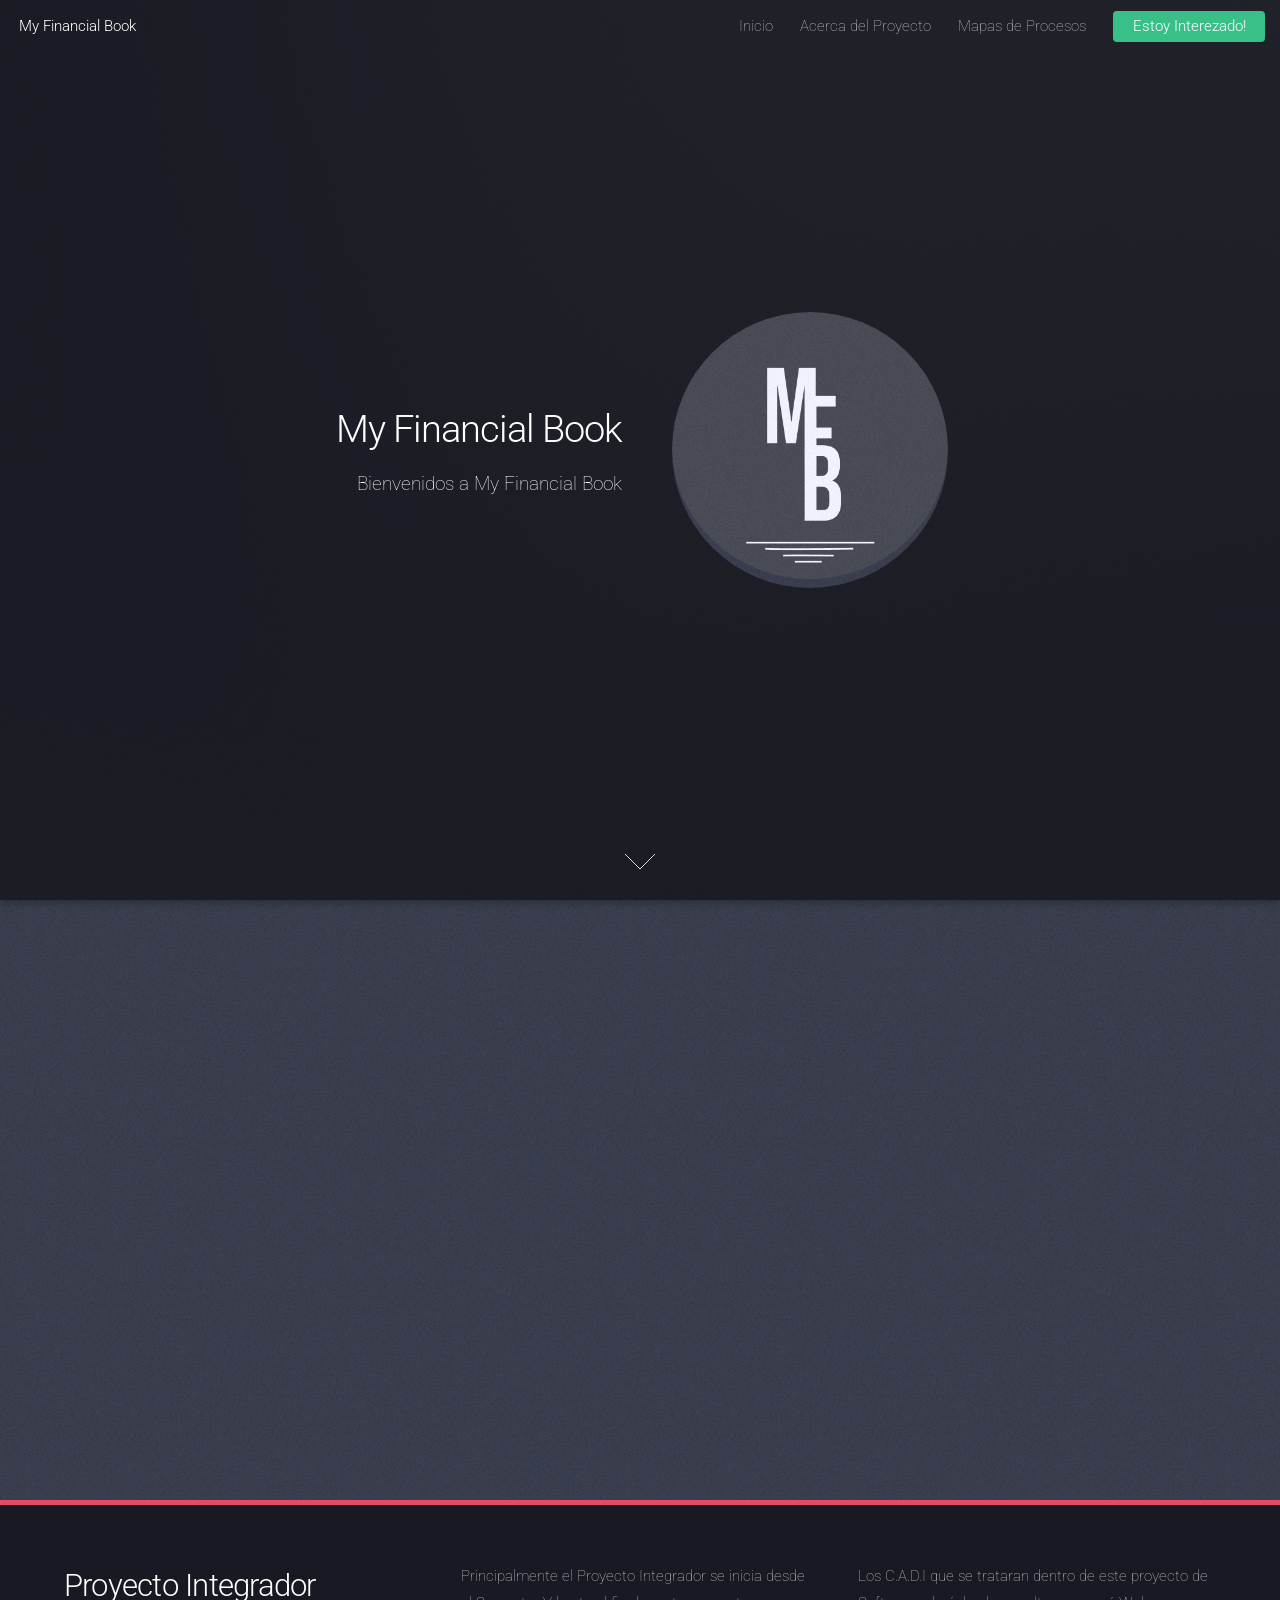
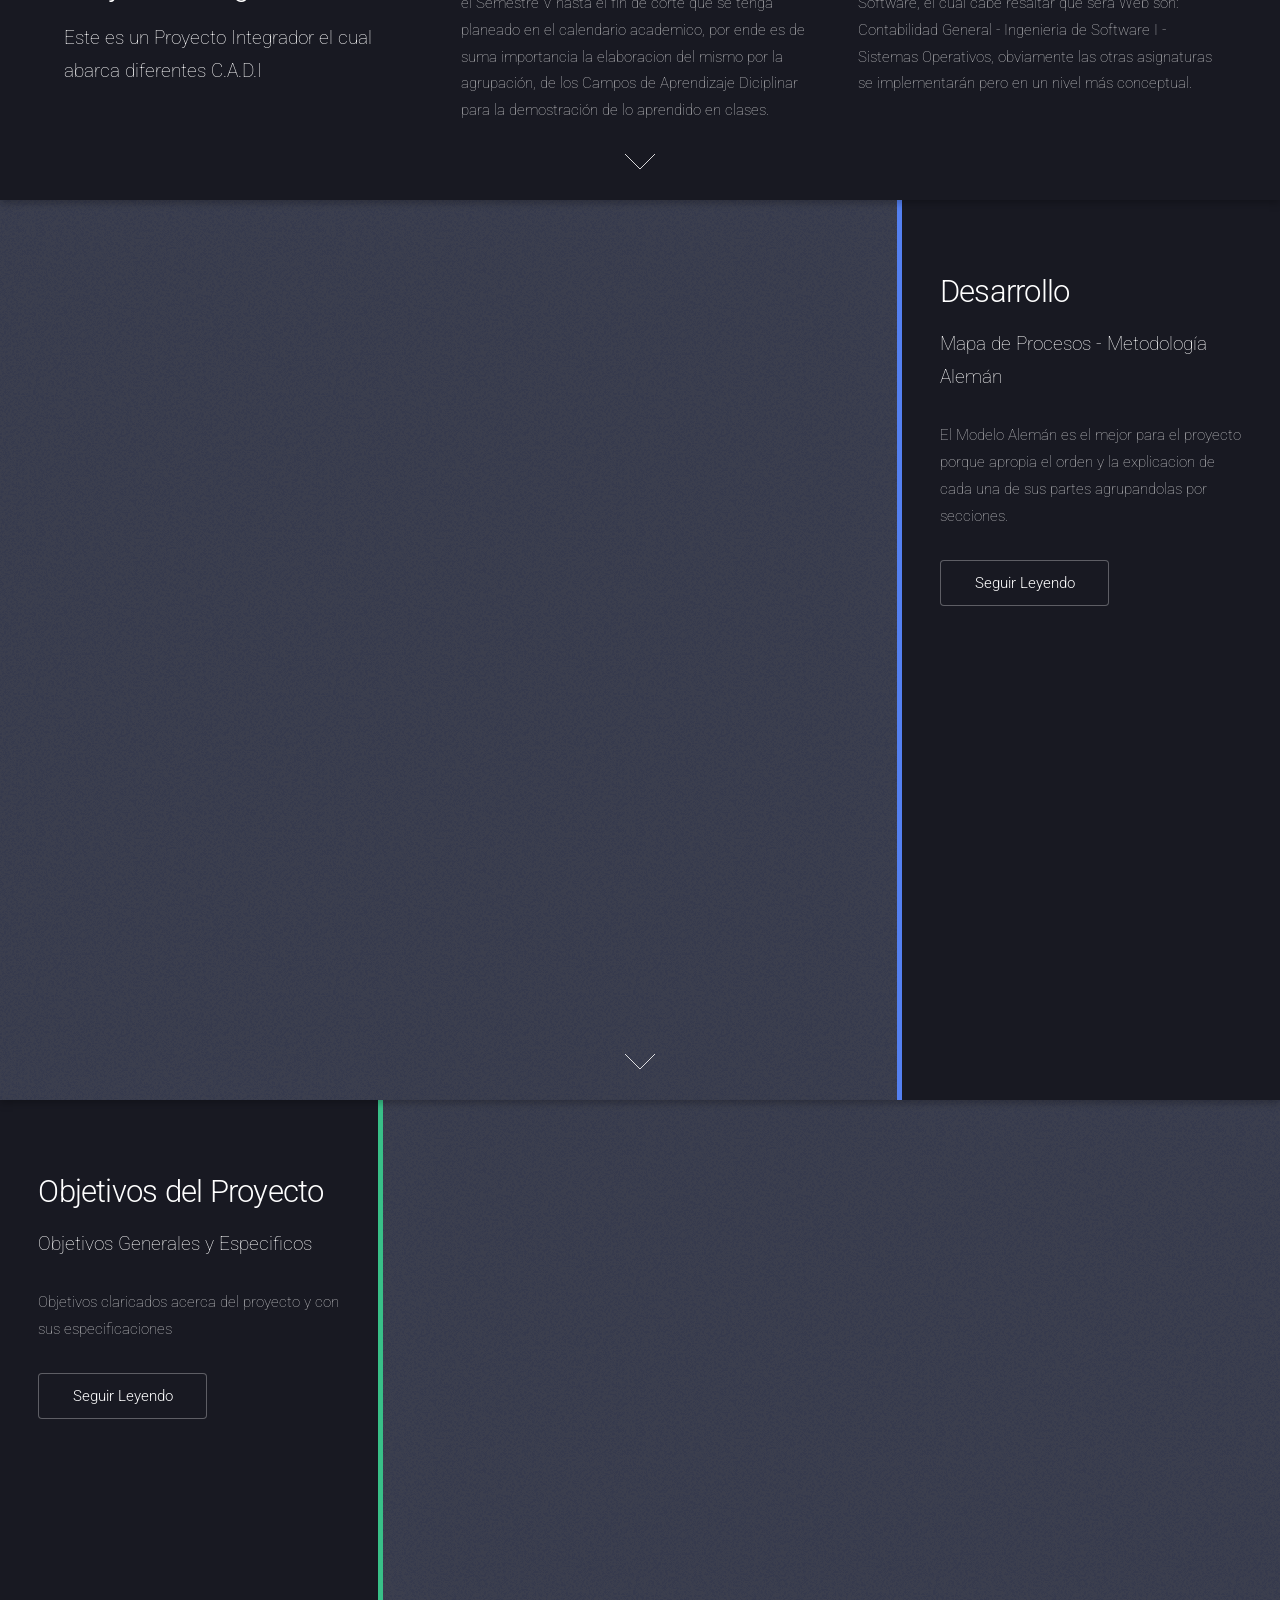
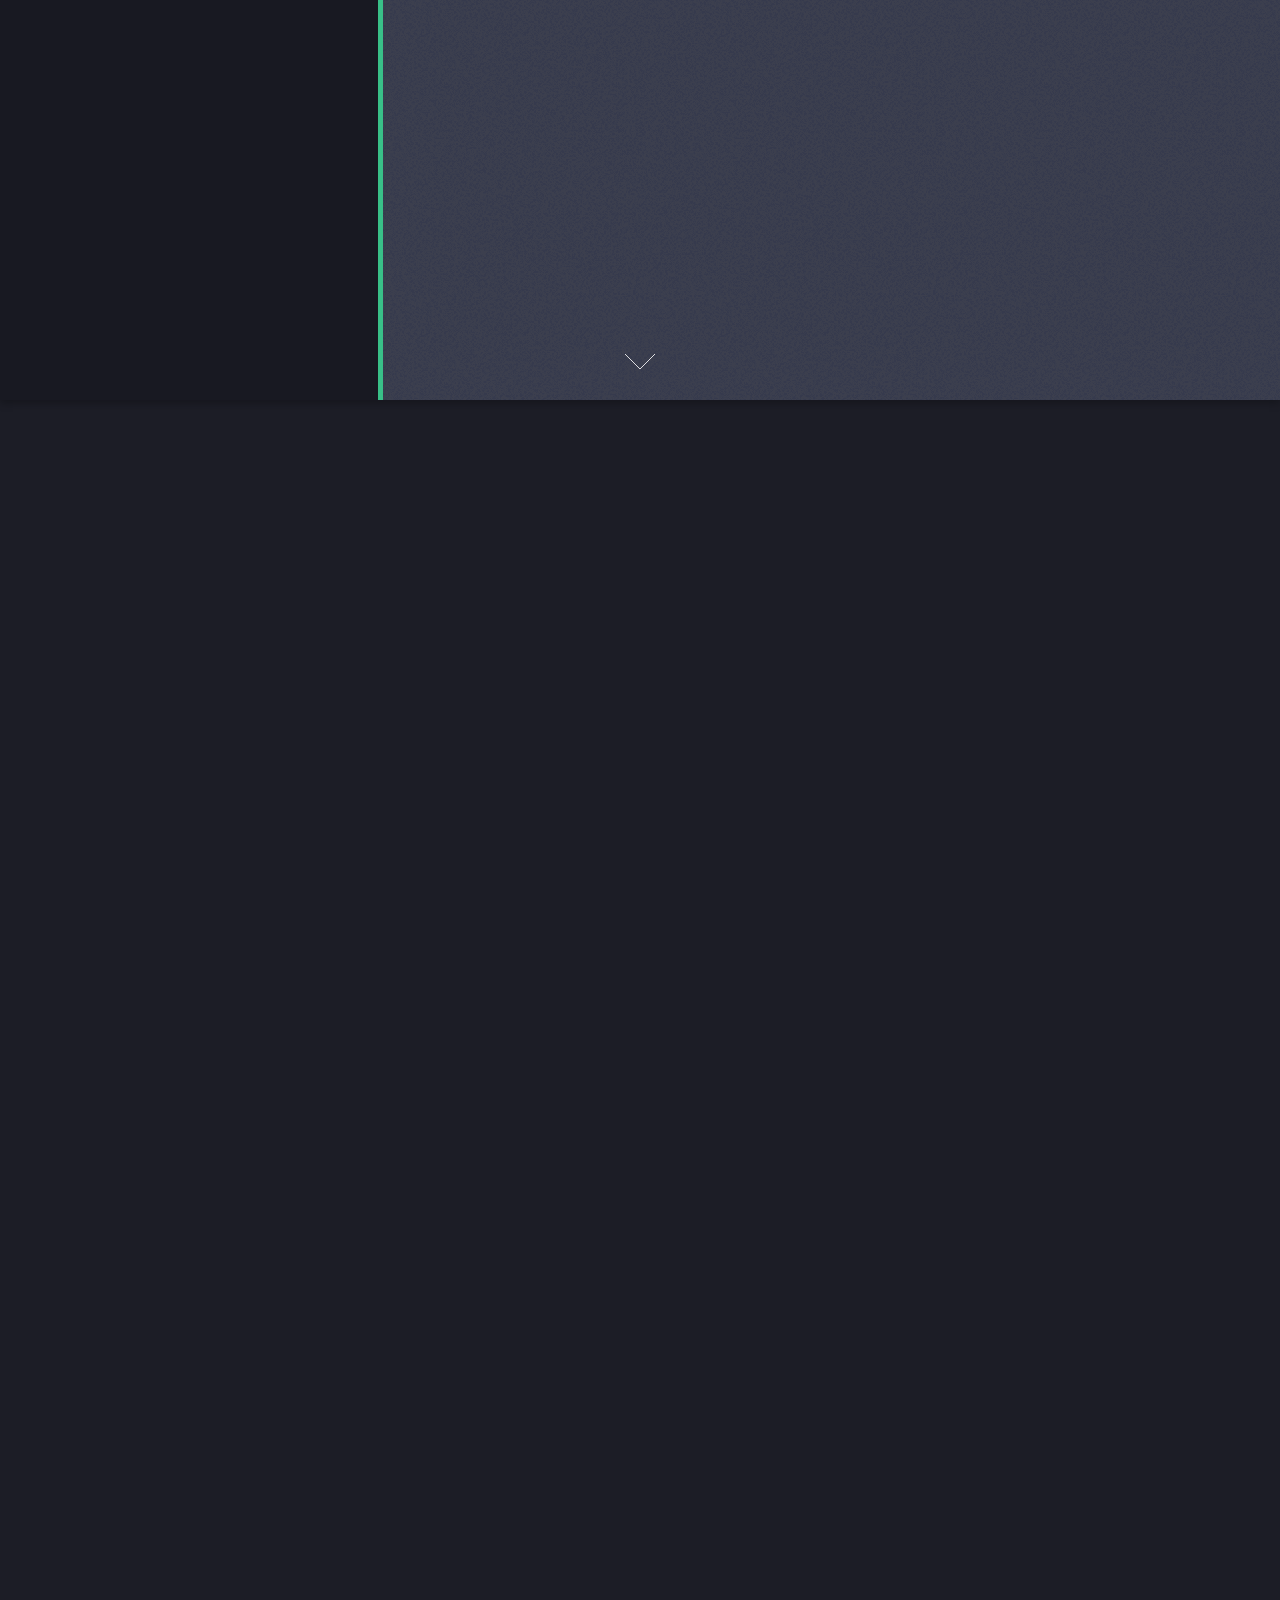
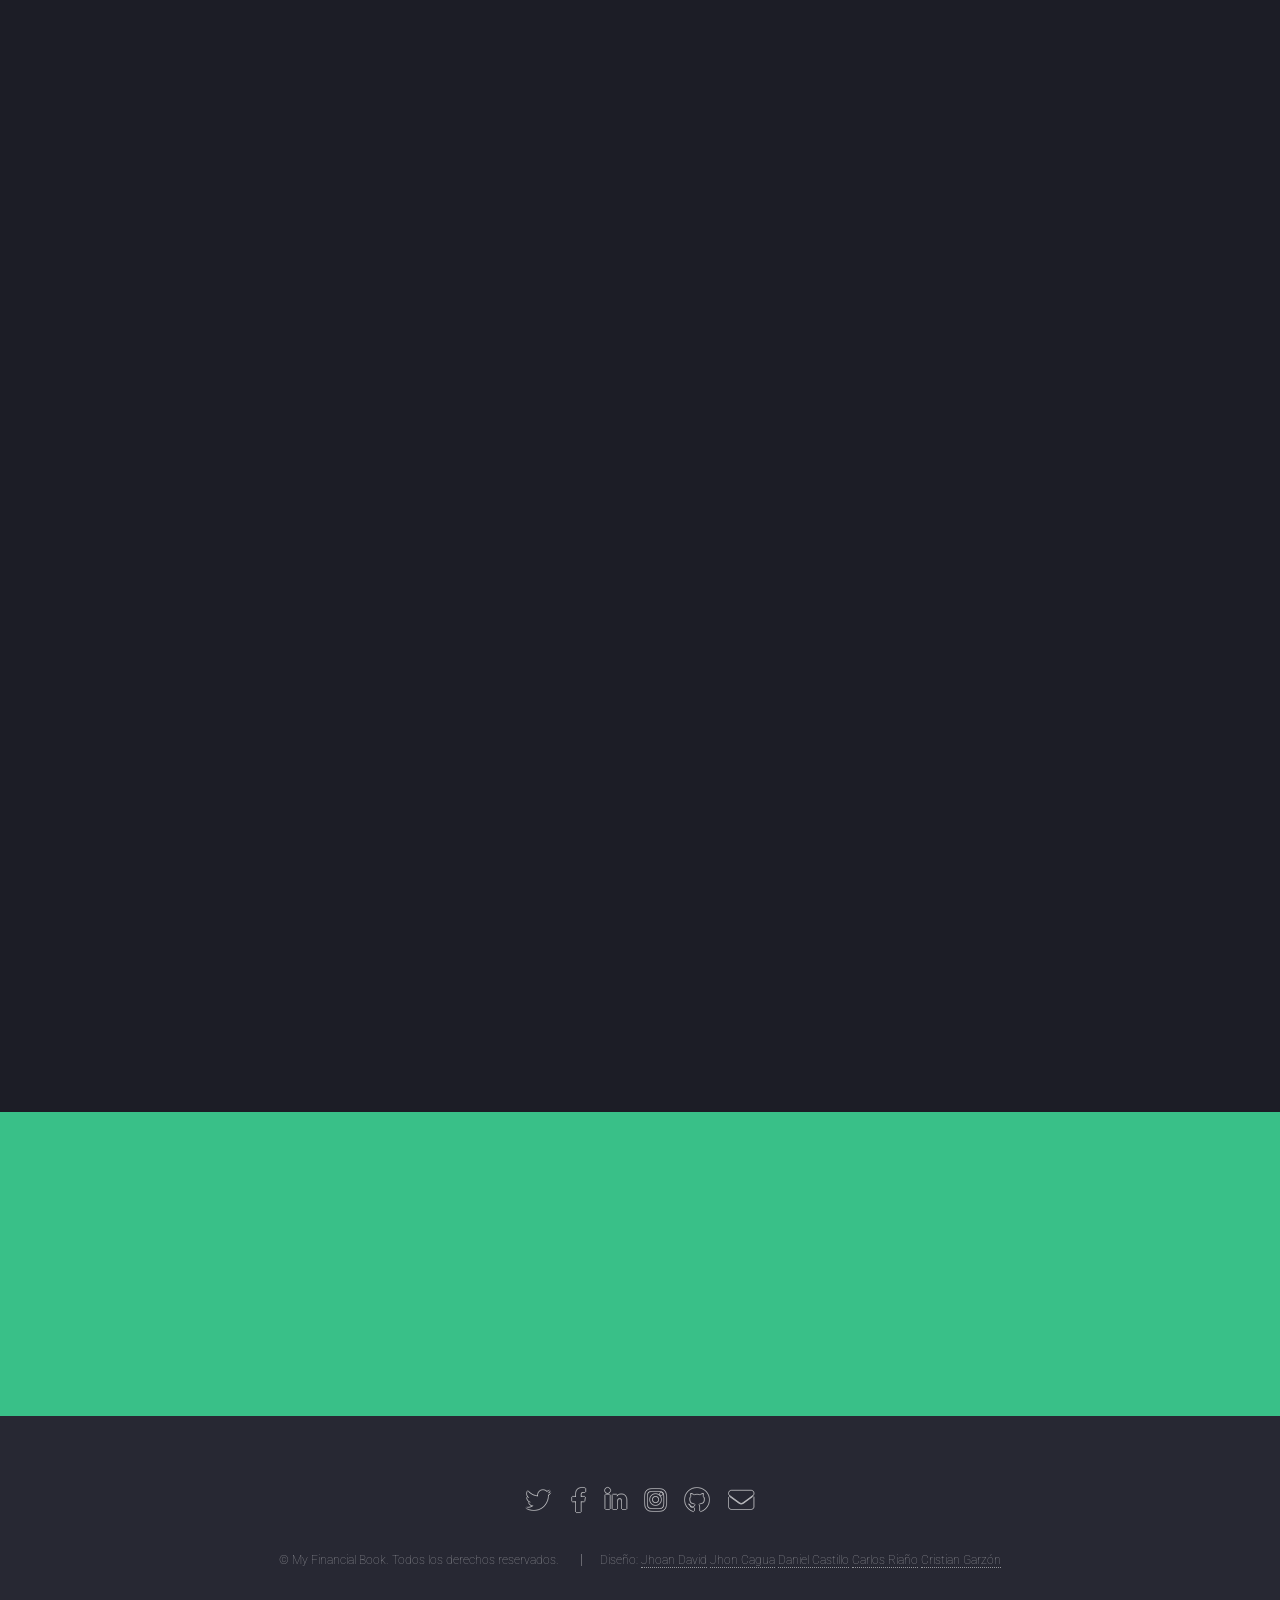
==== commit 31dda933: "Arreglando cosas" ====
--- a/index.html
+++ b/index.html
@@ -162,7 +162,7 @@
 					</div>
 				</section>
 
-				< <!-- Intermidian -> (About) -->
+				<!-- Intermidian -> (About) -->
 				<section id="Intermedio" class="wrapper style1 special fade-up">
 					<div class="container">
 						<header class="major">
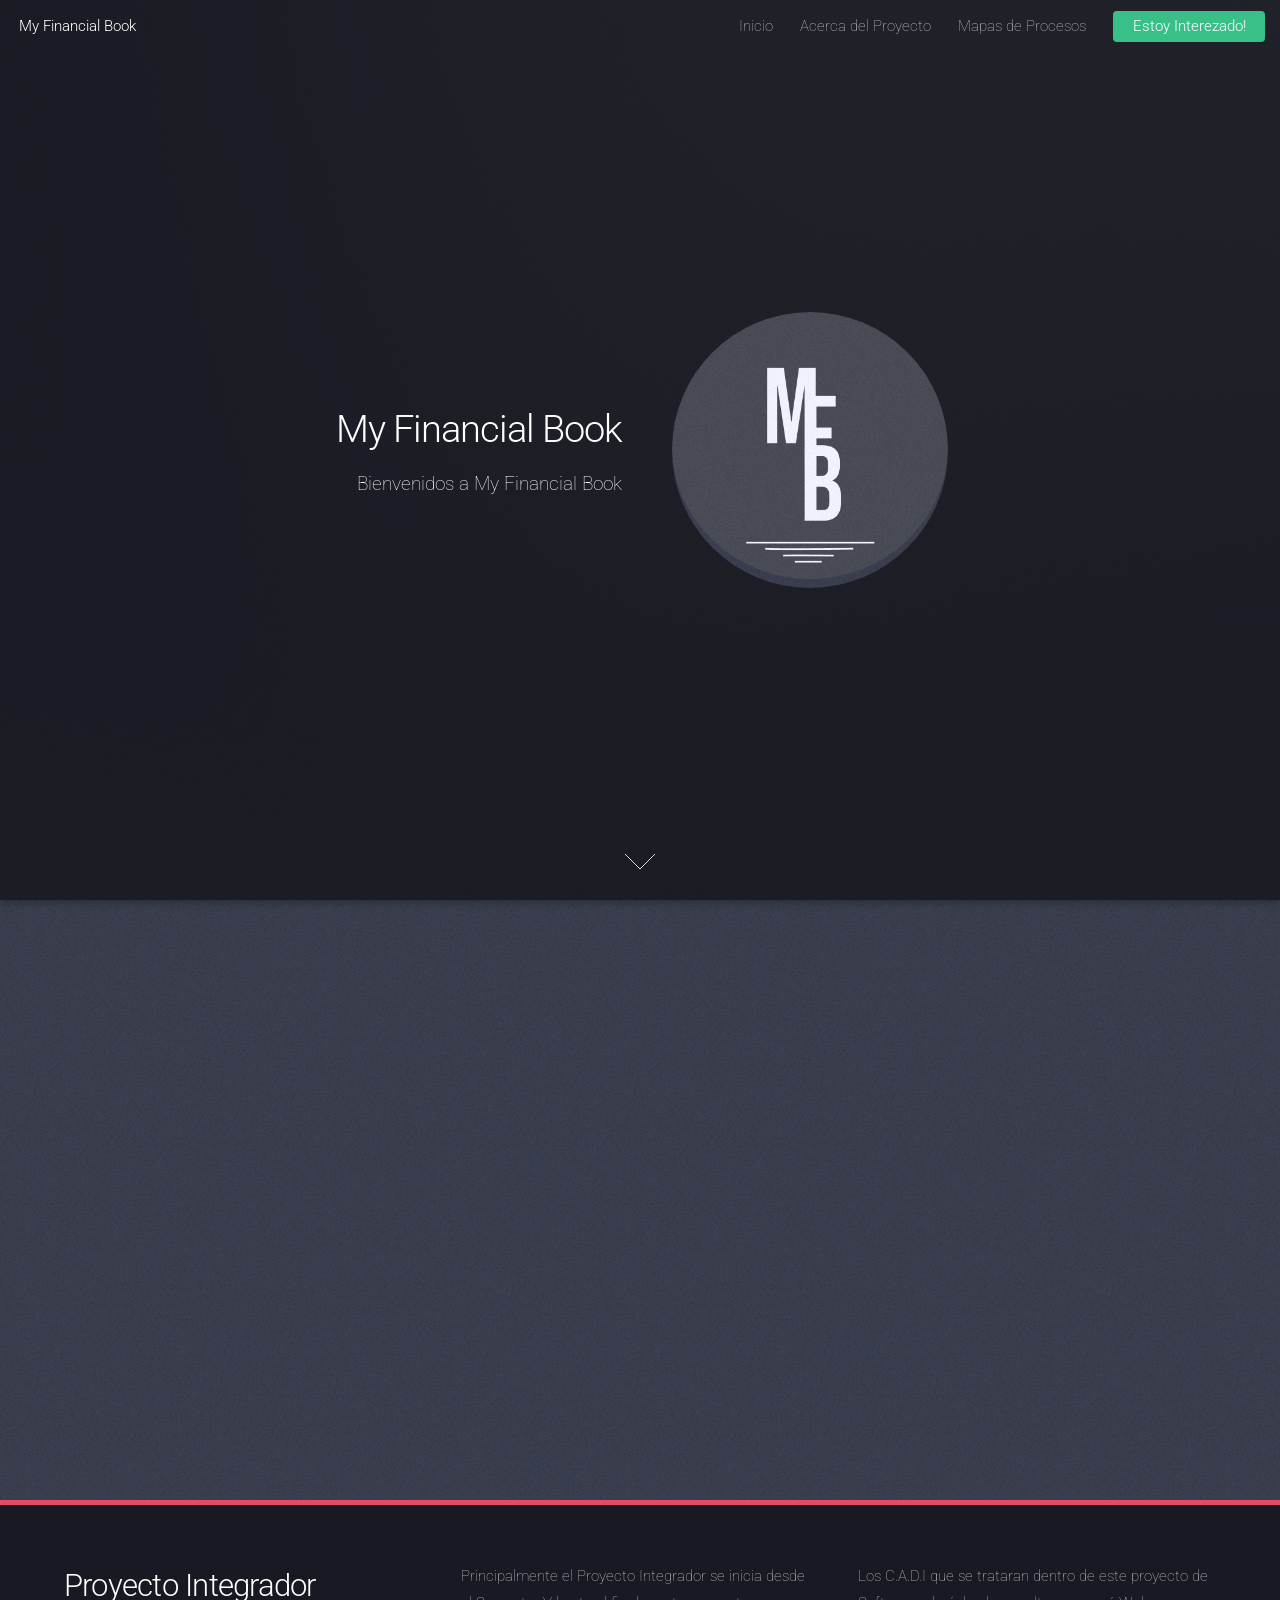
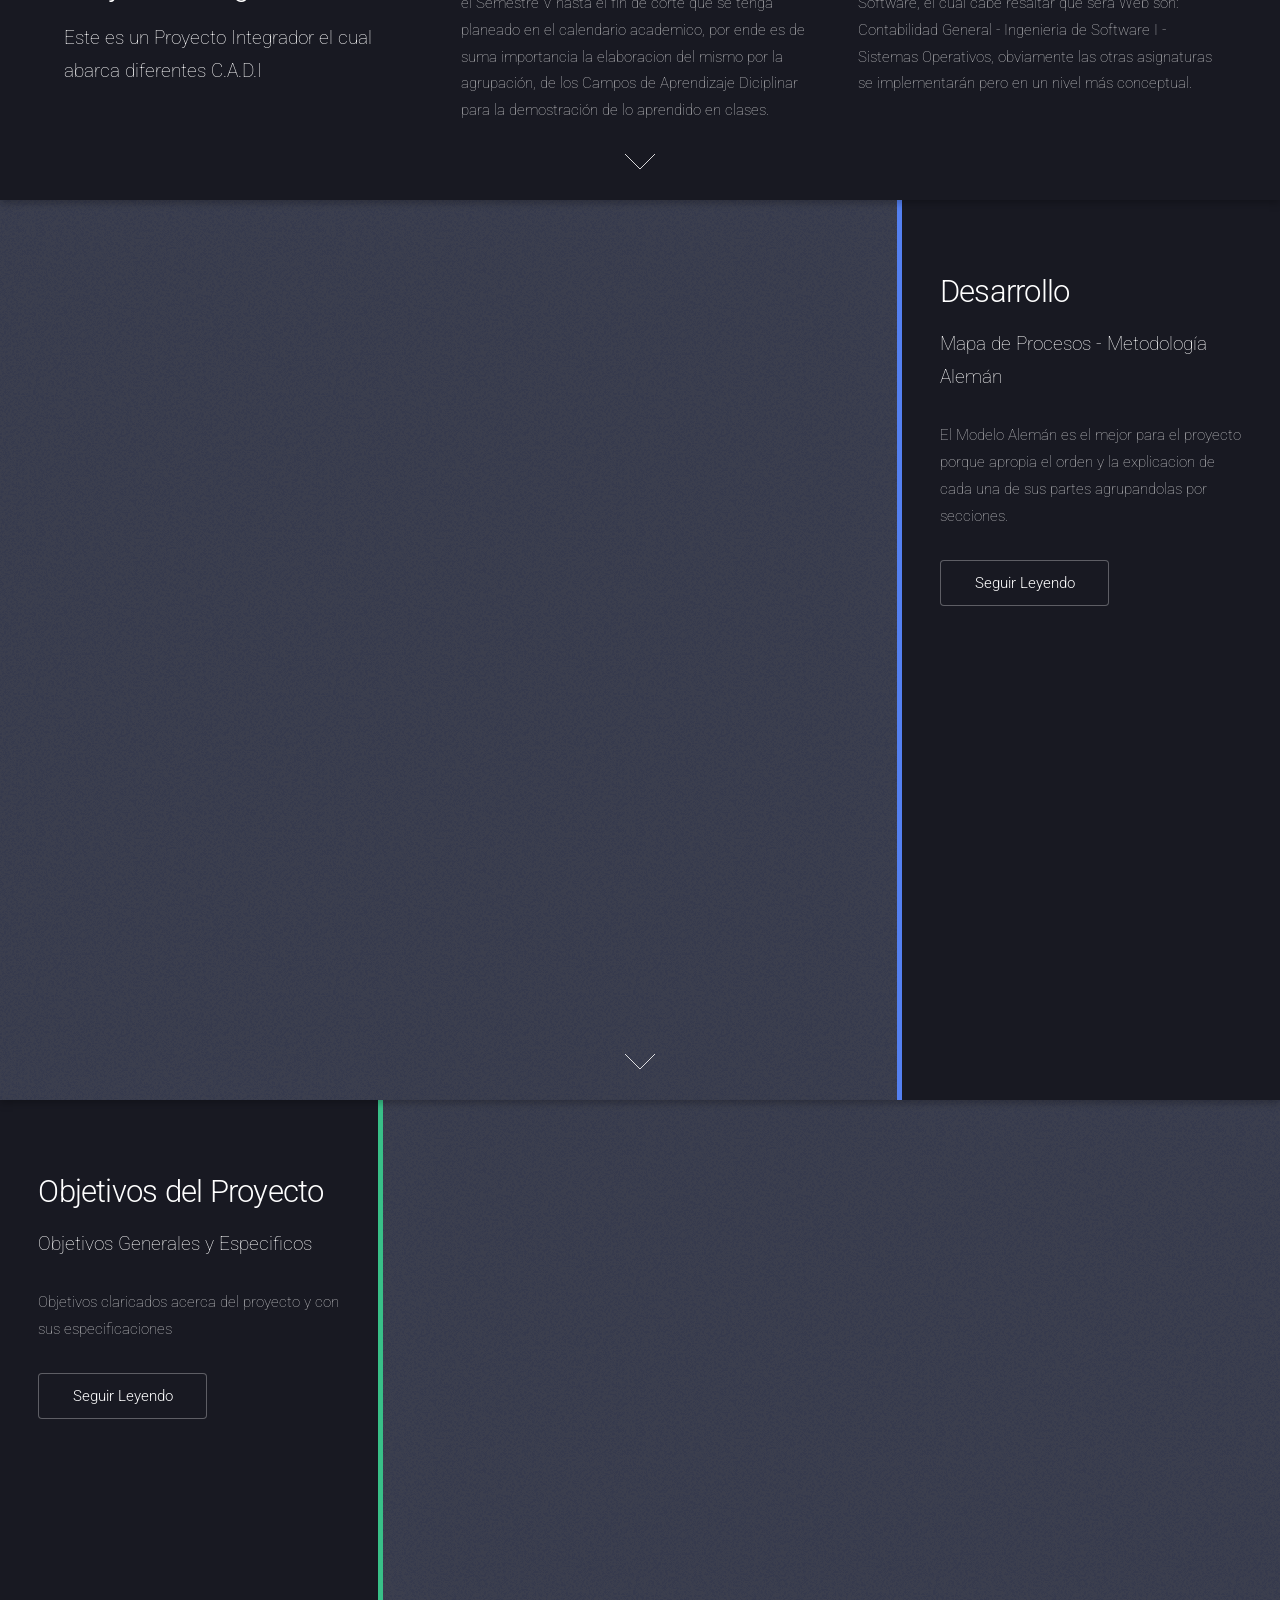
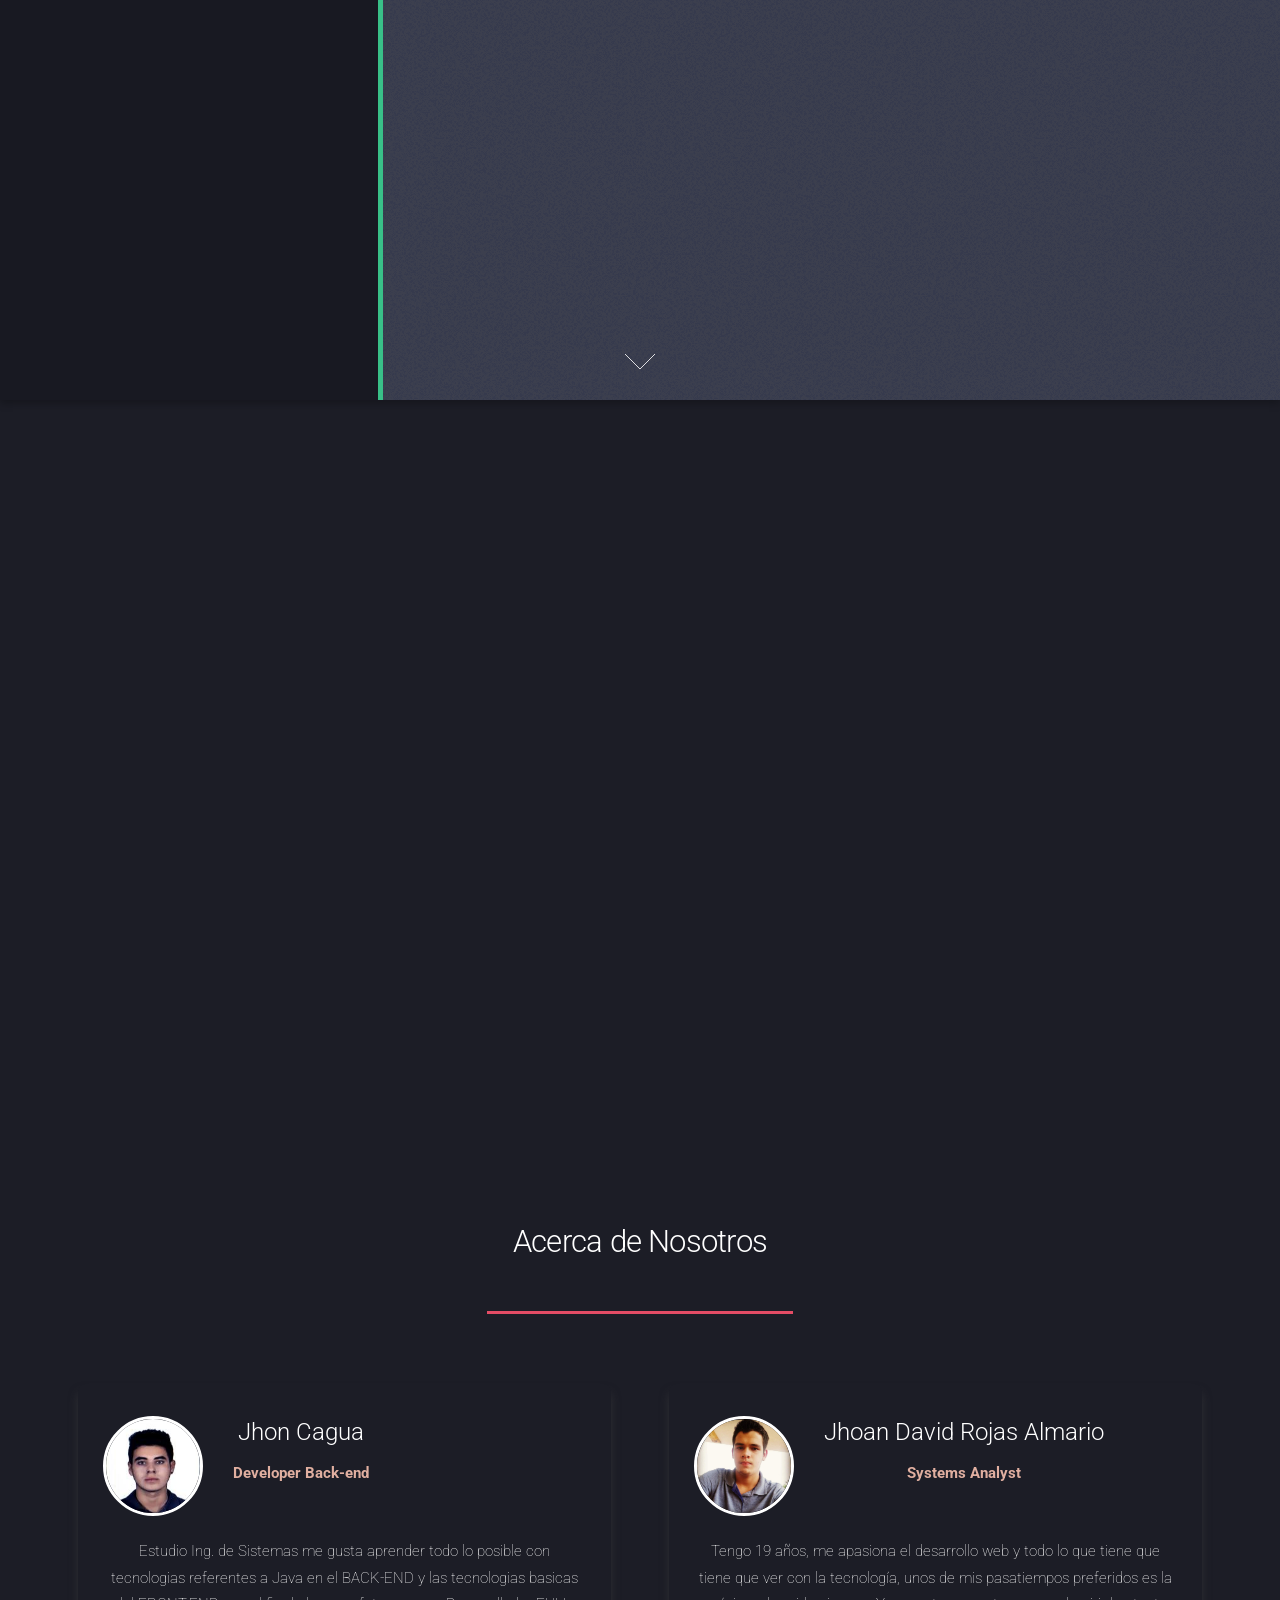
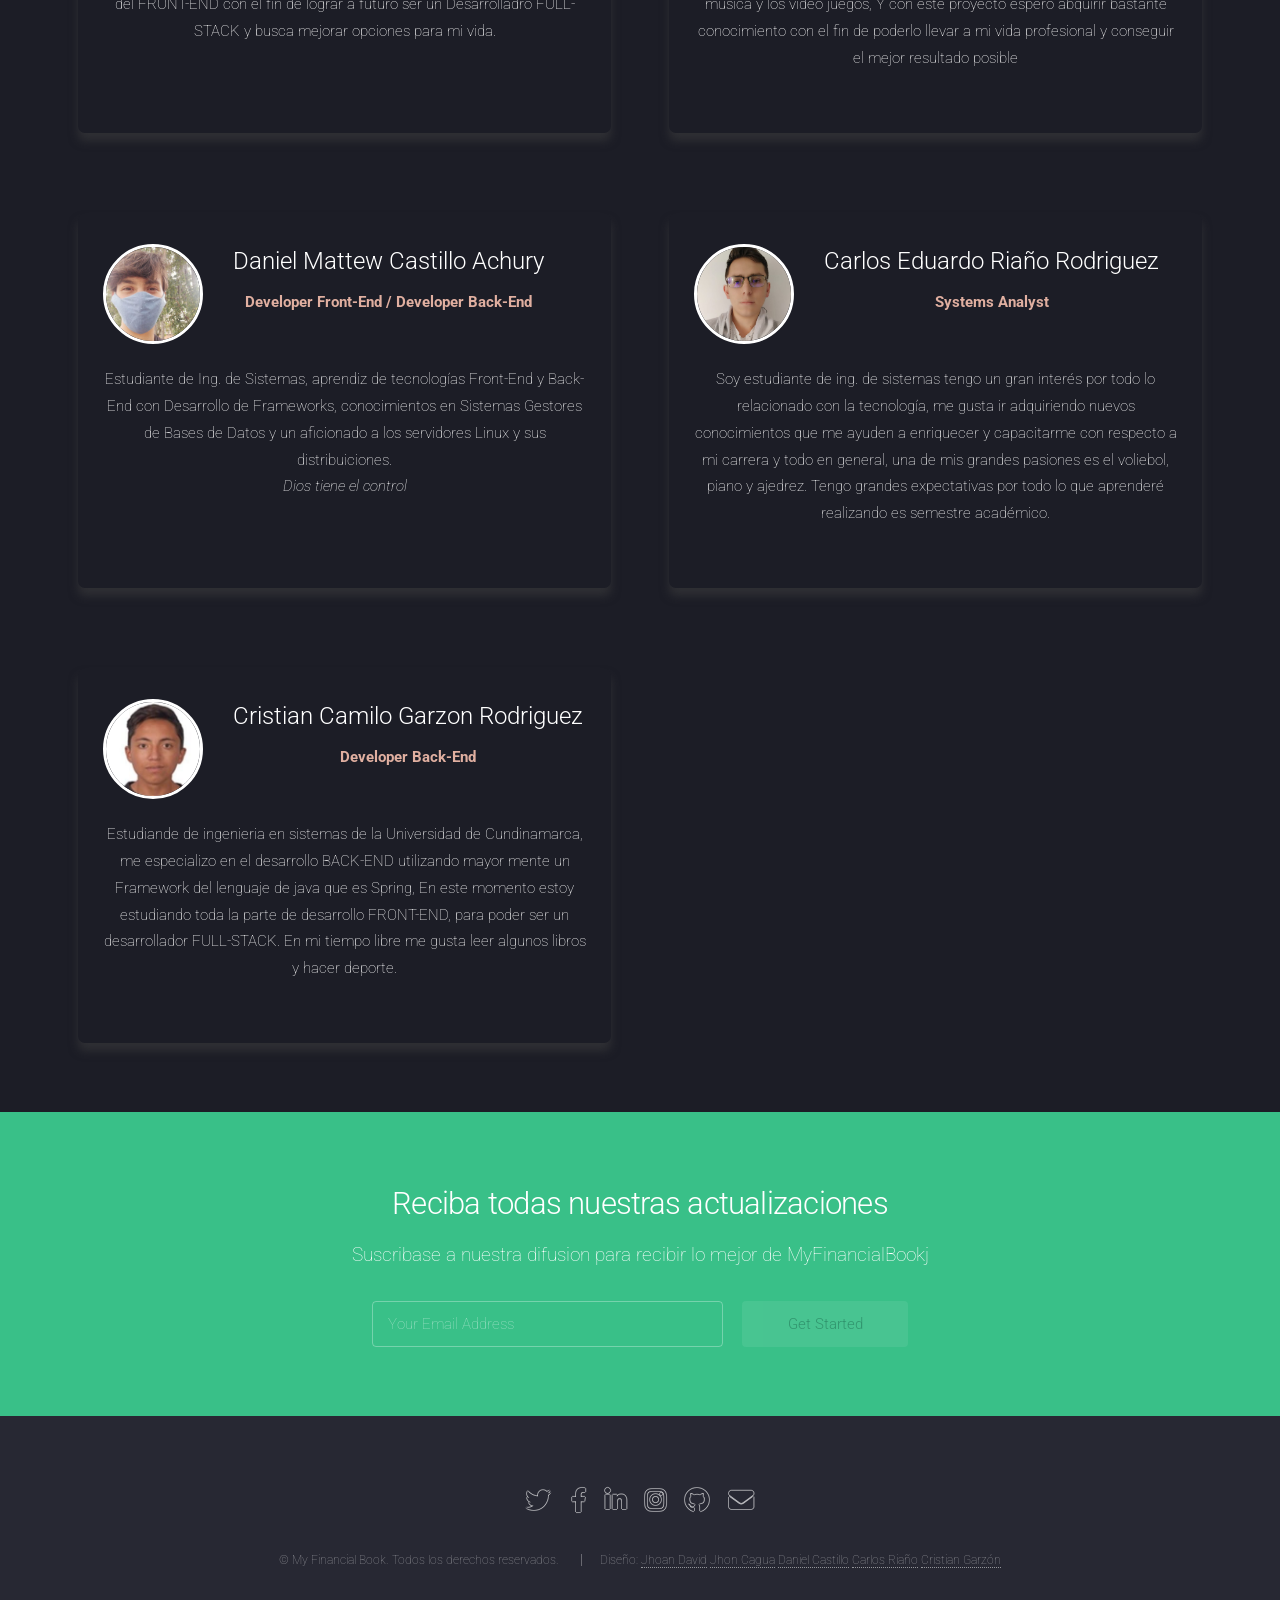
==== commit 5ef6af29: "Arreglando la url de las imagenes" ====
--- a/index.html
+++ b/index.html
@@ -137,17 +137,17 @@
 						<div class="box alt">
 							<div class="row gtr-uniform">
 								<section class="col-4 col-6-medium col-12-xsmall">
-									<img src="/images/spring-boot.png" class="icon solid alt major fa-chart-area"></img>
+									<img src="images/spring-boot.png" class="icon solid alt major fa-chart-area"></img>
 									<h3>Spring Boot </h3>
 									<p>Tecnología Implementada de Java Maven, Un Framework Web para mejorar el desarrollo de Software.</p>
 								</section>
 								<section class="col-4 col-6-medium col-12-xsmall">
-									<img src="/images/angular.png"  class="icon solid alt major fa-comment"></img>
+									<img src="images/angular.png"  class="icon solid alt major fa-comment"></img>
 									<h3>Angular</h3>
 									<p>Efectos, gestión de vistas y mejoras visuales con Angular en su verisón 11.</p>
 								</section>
 								<section class="col-4 col-6-medium col-12-xsmall">
-									<img src="/images/mysql.png" class="icon solid alt major fa-flask"></img>
+									<img src="images/mysql.png" class="icon solid alt major fa-flask"></img>
 									<h3>Mysql</h3>
 									<p>Para la gestión de la Base de Datos Relacional, usaremos el gran motor MySql.</p>
 								</section>
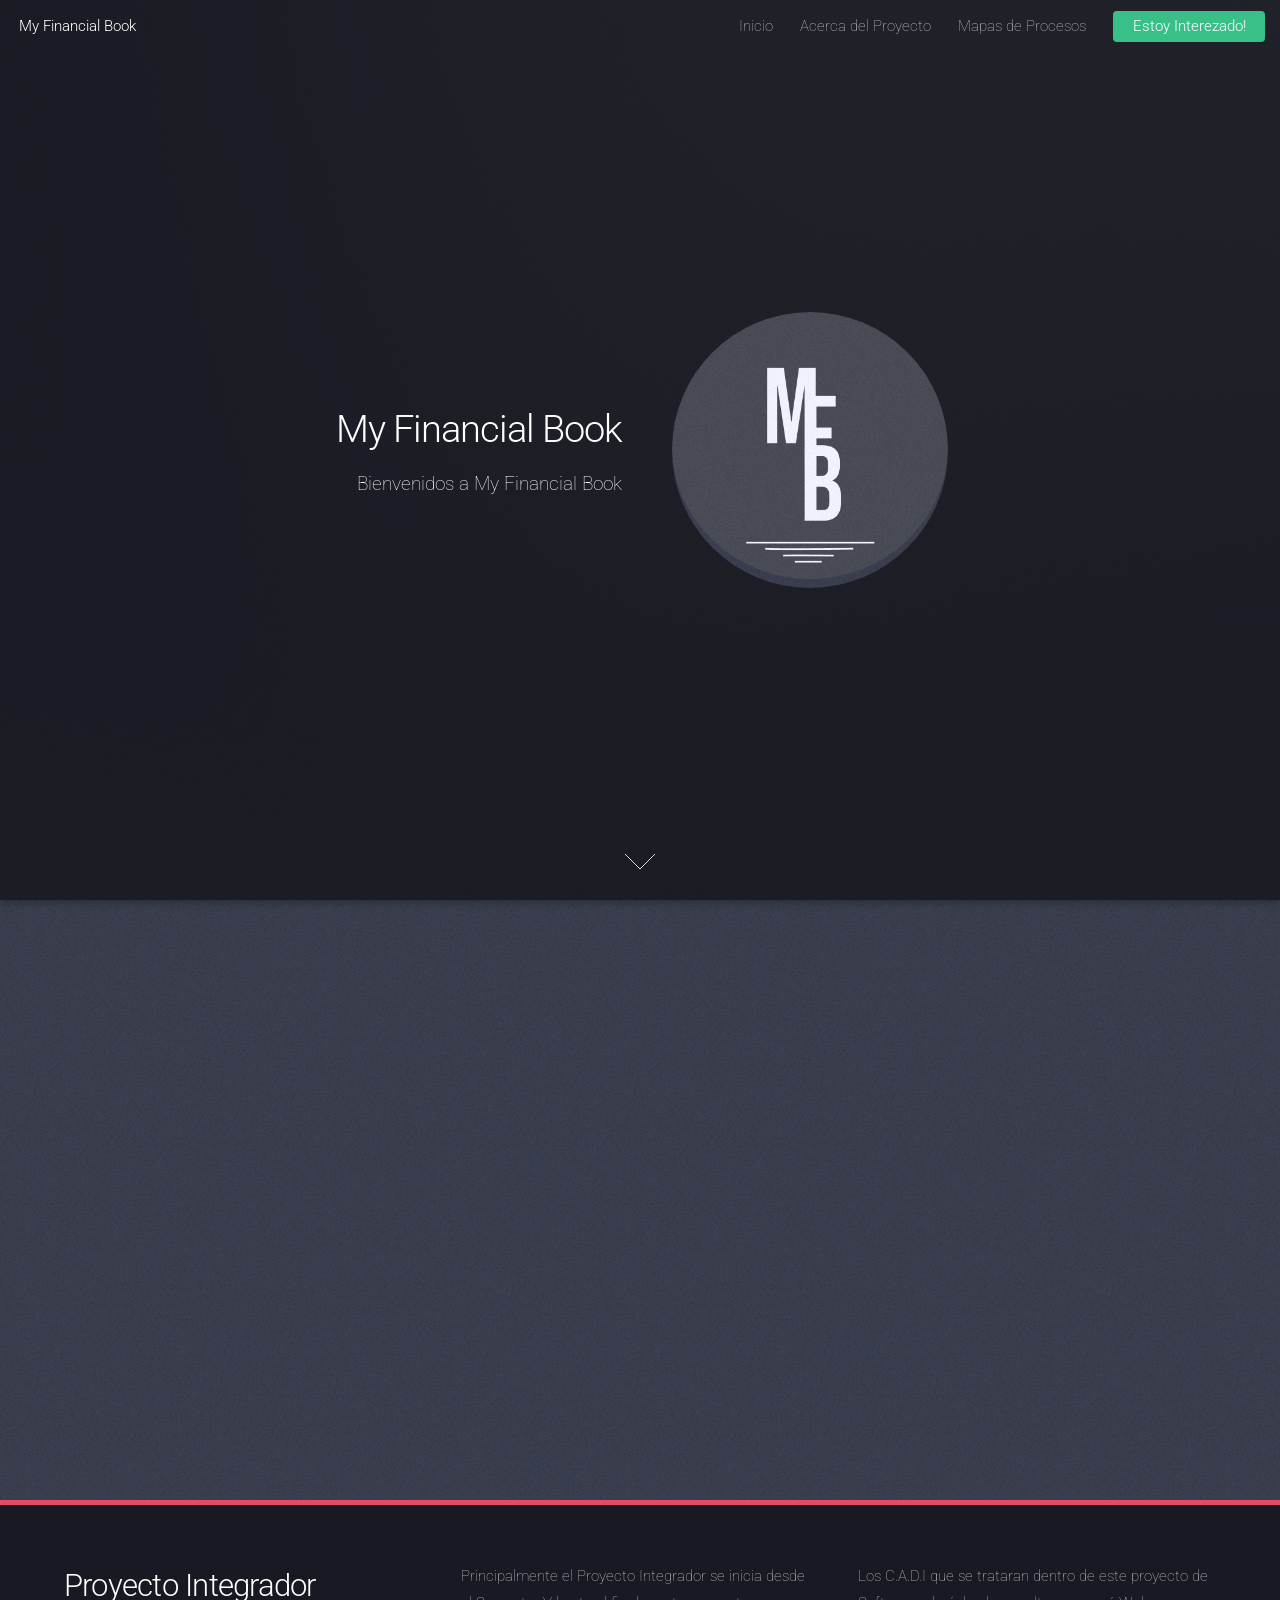
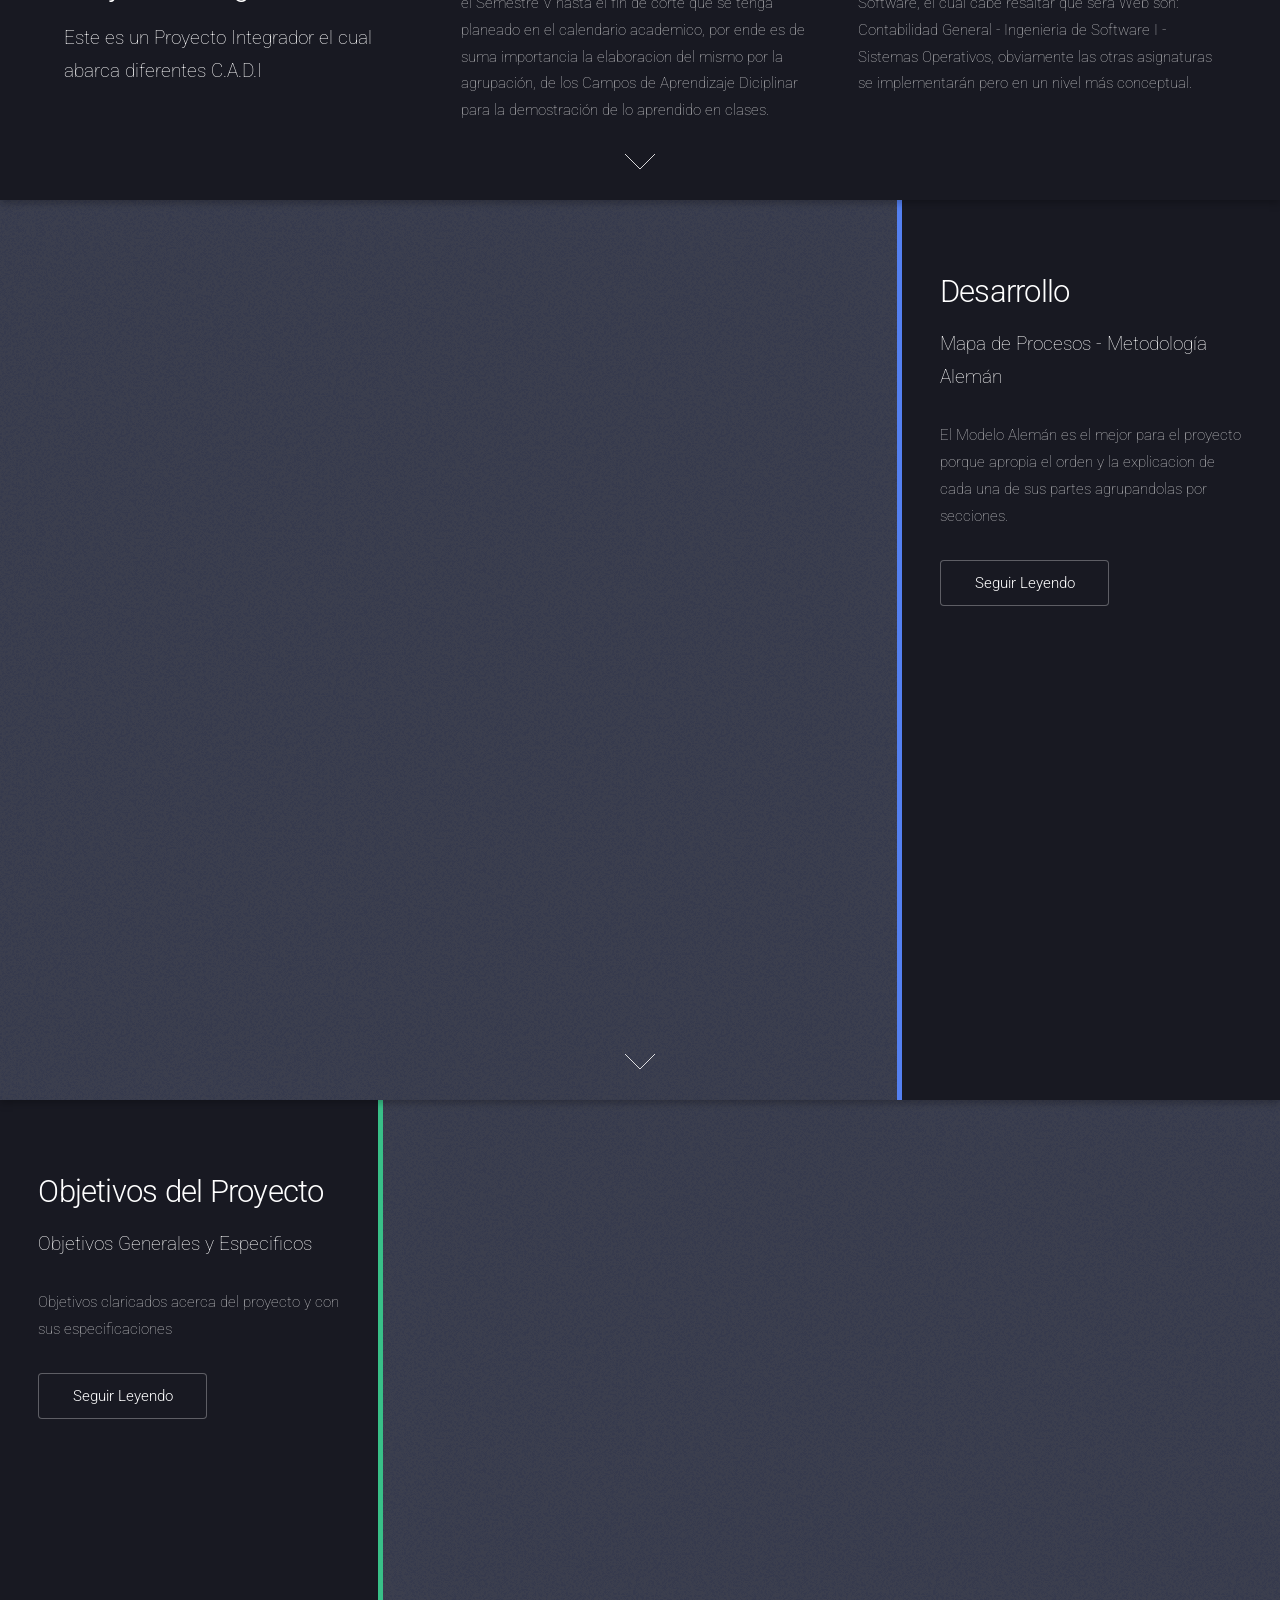
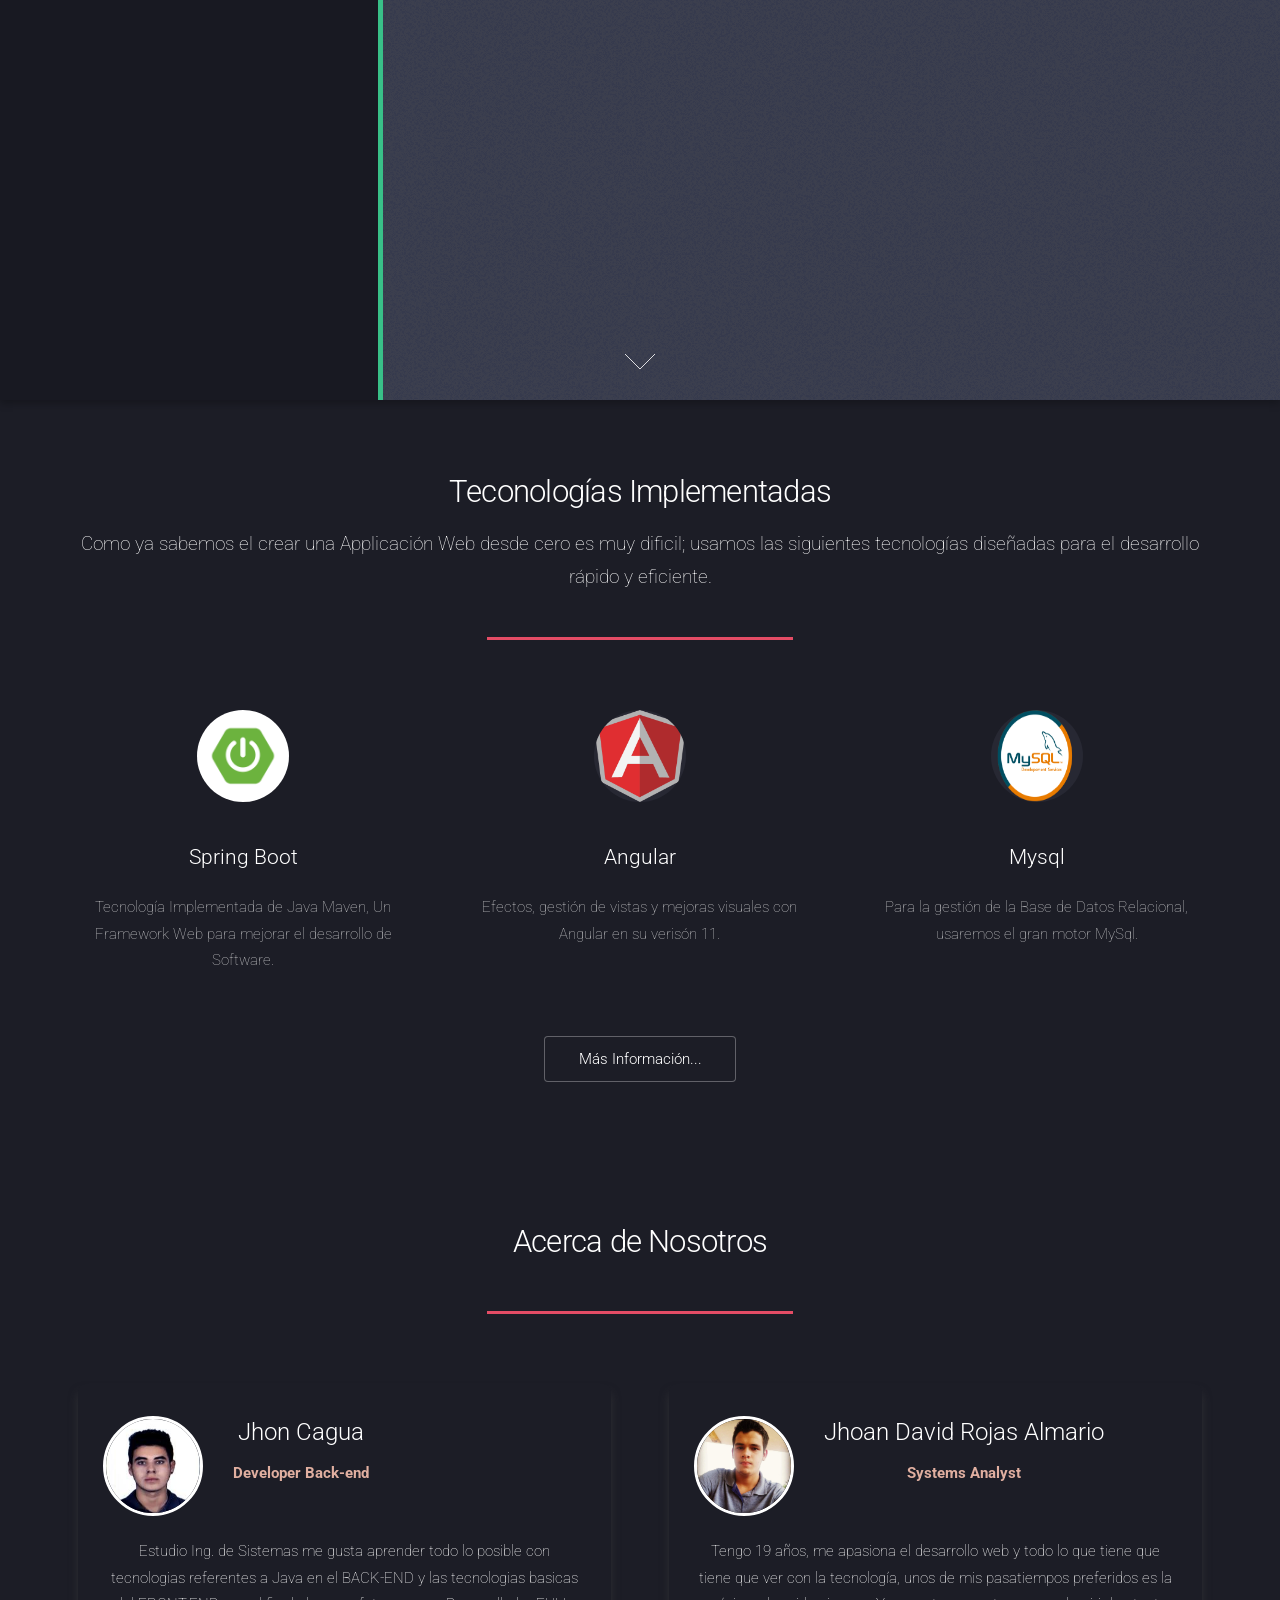
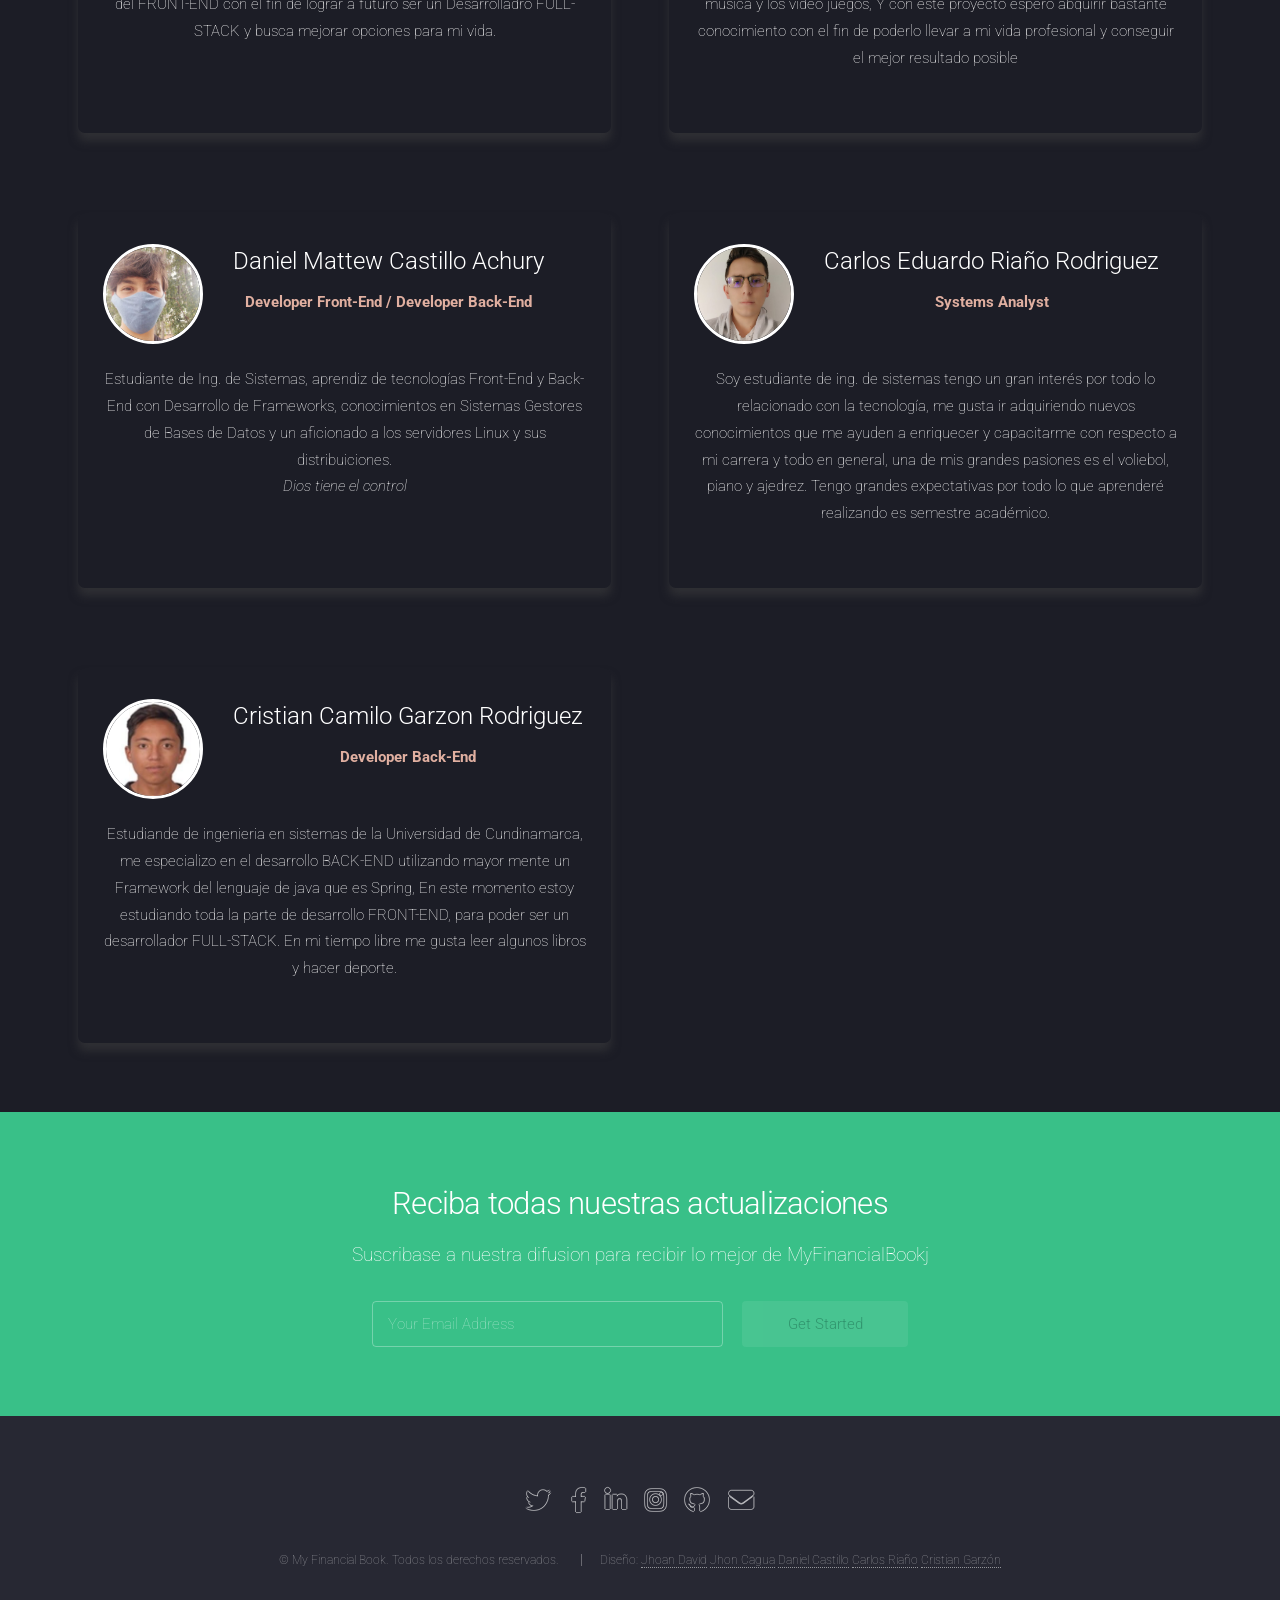
==== commit 11309d86: "Ultimos cambios a ver si funciona" ====
(no text change in the page or its own stylesheets)
